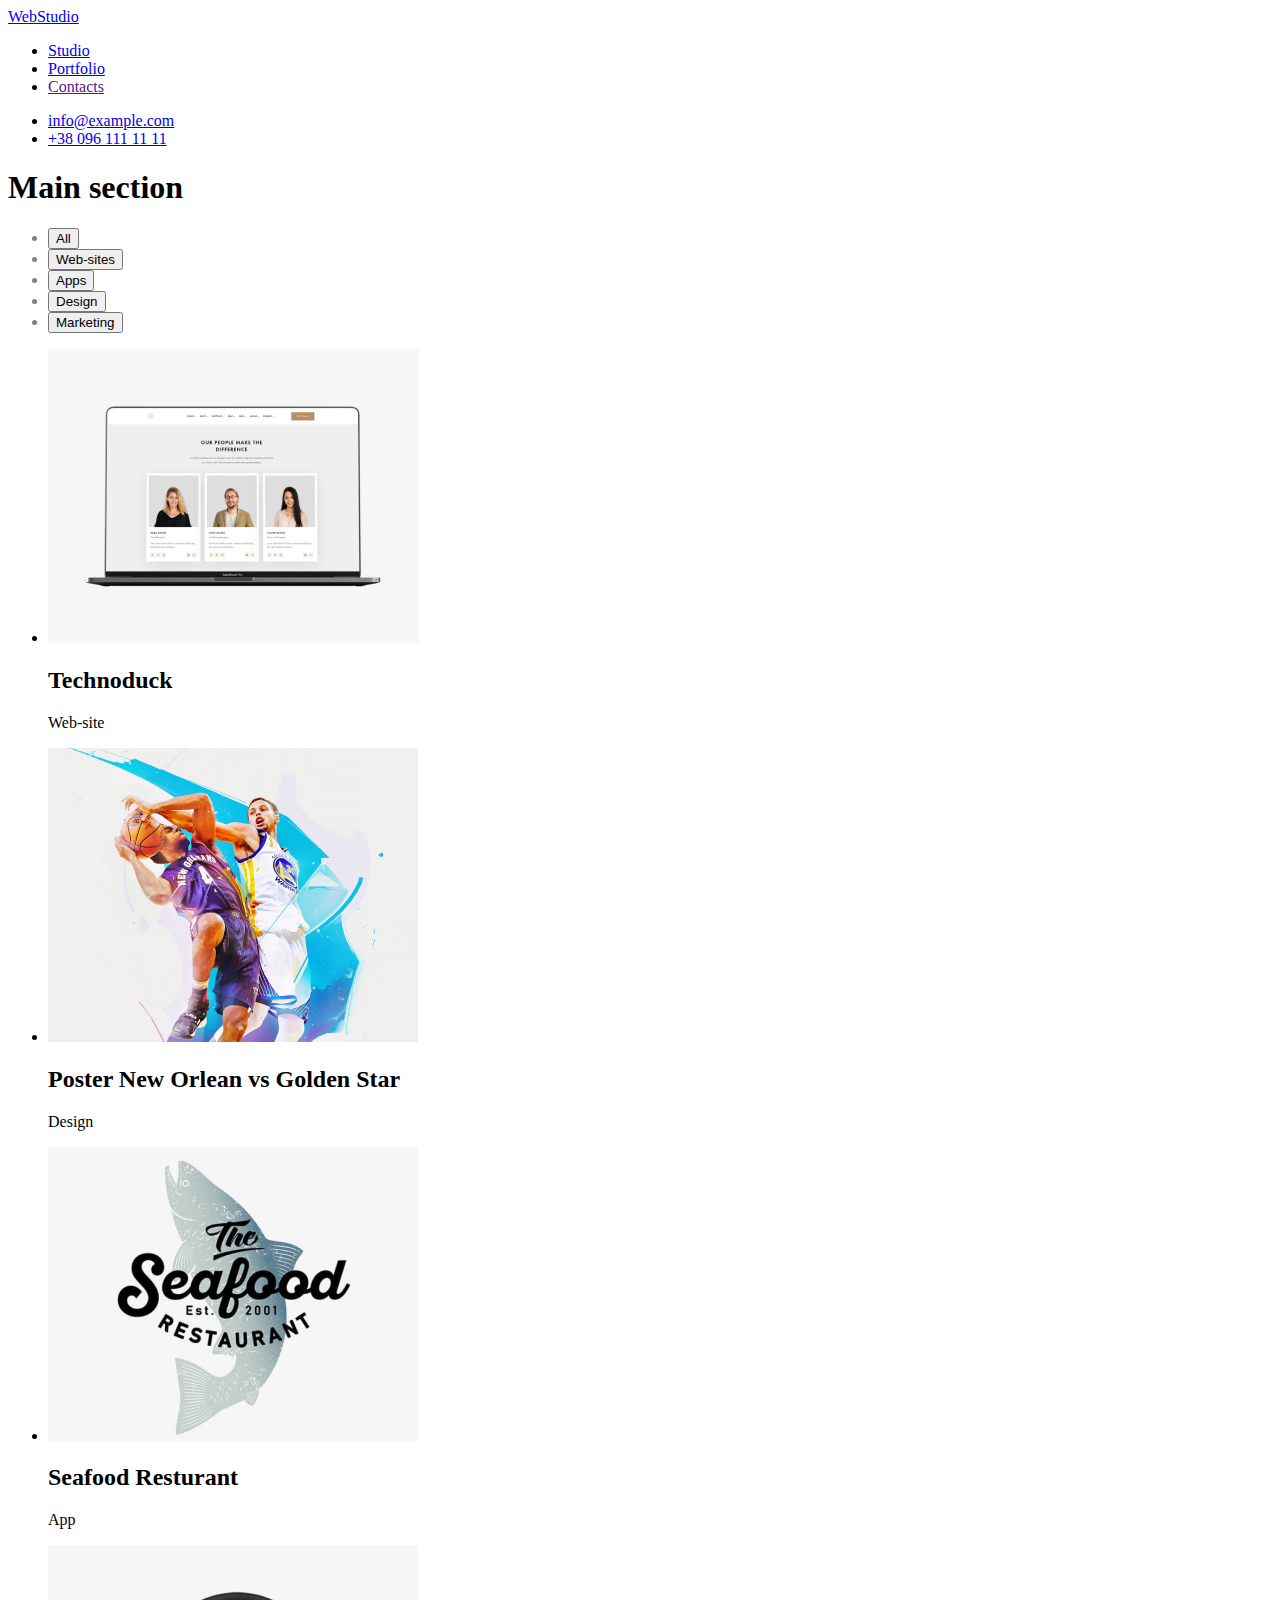
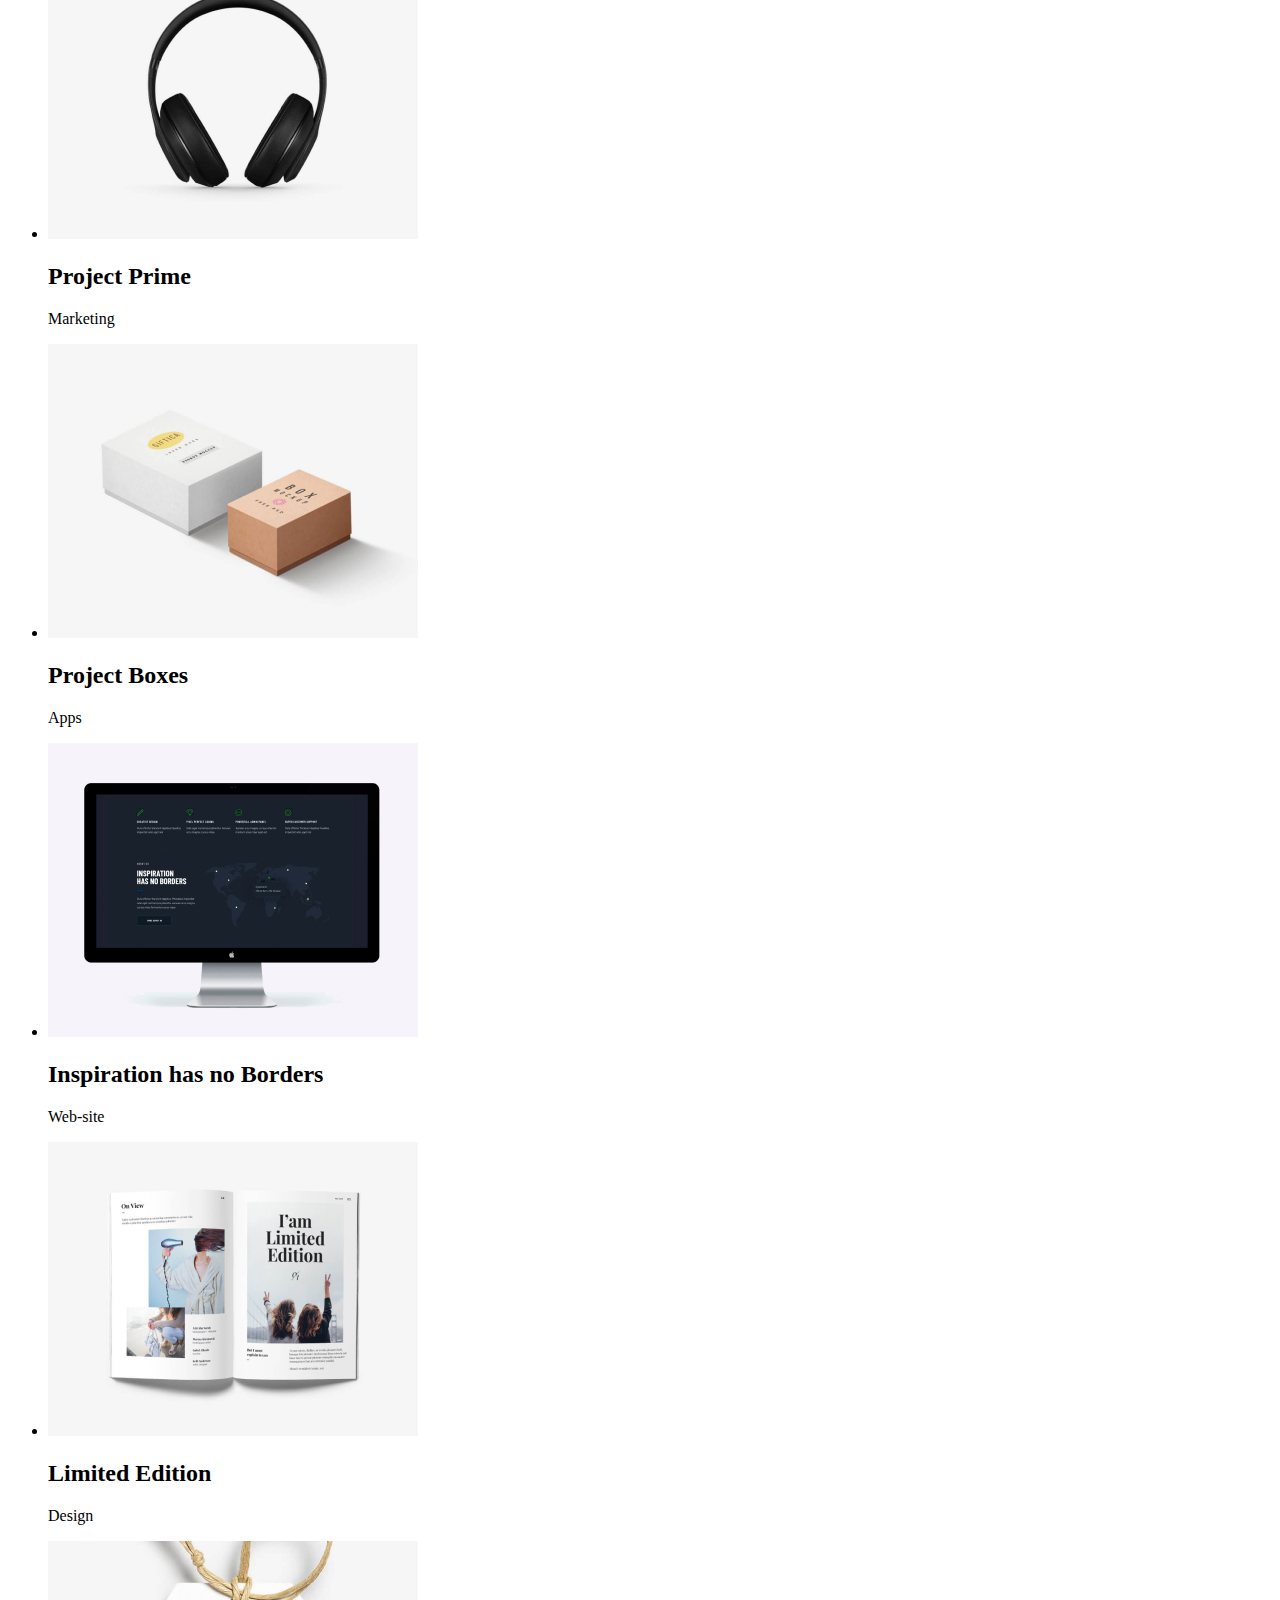
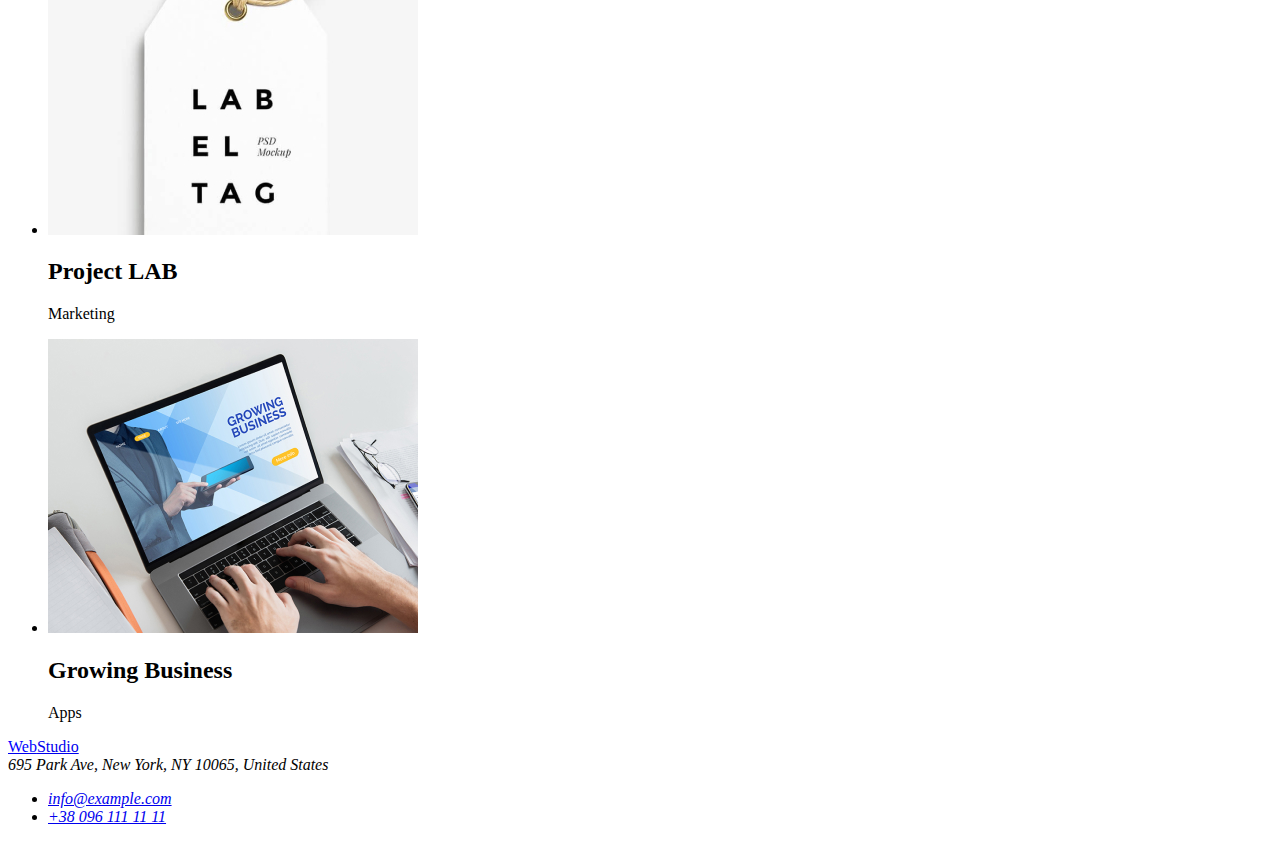
==== portfolio.html @ 0d768504 "first commit" ====
<!DOCTYPE html>
<html lang="en">
  <head>
    <meta charset="UTF-8" />
    <meta http-equiv="X-UA-Compatible" content="IE=edge" />
    <meta name="viewport" content="width=device-width, initial-scale=1.0" />
    <title>HW-02</title>
    <link rel="stylesheet" href="./css/styles.css" />
  </head>

  <body>
    <header>
      <nav class="navigation">
        <a href="./index.html"><span class="logo">Web</span>Studio</a>
        <ul>
          <li><a href="./index.html">Studio</a></li>
          <li><a href="./portfolio.html">Portfolio</a></li>
          <li><a href="">Contacts</a></li>
        </ul>
      </nav>
      <ul>
        <li><a href="mailto:info@example.com">info@example.com</a></li>
        <li><a href="tel:+380961111111">+38 096 111 11 11</a></li>
      </ul>
    </header>
    <main>
      <section>
        <h1>Main section</h1>
        <ul class="filter-button">
          <li><button type="button">All</button></li>
          <li><button type="button">Web-sites</button></li>
          <li><button type="button">Apps</button></li>
          <li><button type="button">Design</button></li>
          <li><button type="button">Marketing</button></li>
        </ul>

        <ul>
          <li>
            <img src="./images/website.jpg" alt="website" width="370" />
            <h2>Technoduck</h2>
            <p>Web-site</p>
          </li>
          <li>
            <img src="./images/design.jpg" alt="design" width="370" />
            <h2>Poster New Orlean vs Golden Star</h2>
            <p>Design</p>
          </li>
          <li>
            <img src="./images/seafood.jpg" alt="seafood resturant" width="370" />
            <h2>Seafood Resturant</h2>
            <p>App</p>
          </li>
          <li>
            <img src="./images/prime.jpg" alt="prime" width="370" />
            <h2>Project Prime</h2>
            <p>Marketing</p>
          </li>
          <li>
            <img src="./images/boxes.jpg" alt="boxes" width="370" />
            <h2>Project Boxes</h2>
            <p>Apps</p>
          </li>
          <li>
            <img src="./images/inspiration.jpg" alt="inspiration" width="370" />
            <h2>Inspiration has no Borders</h2>
            <p>Web-site</p>
          </li>
          <li>
            <img
              src="./images/limitedEddition.jpg"
              alt="lim-edition"
              width="370"
            />
            <h2>Limited Edition</h2>
            <p>Design</p>
          </li>
          <li>
            <img src="./images/lab.jpg" alt="lab" width="370" />
            <h2>Project LAB</h2>
            <p>Marketing</p>
          </li>
          <li>
            <img src="./images/business.jpg" alt="business" width="370" />
            <h2>Growing Business</h2>
            <p>Apps</p>
          </li>
        </ul>
      </section>
    </main>
    <footer>
      <a href="./index.html"><span class="logo">Web</span>Studio</a>
      <address>
        695 Park Ave, New York, NY 10065, United States
        <ul>
          <li><a href="mailto:info@example.com">info@example.com</a></li>
          <li><a href="tel:+380961111111">+38 096 111 11 11</a></li>
        </ul>
      </address>
    </footer>
  </body>
</html>
---- css/styles.css ----
body {
    font-family: Roboto;
    color:black;
}
.logo {
    color: blue;
}

.filter-button li{
    color:grey;
}

.filter-button li:hover,
.filter-button li:focus{
    color:blue;
}
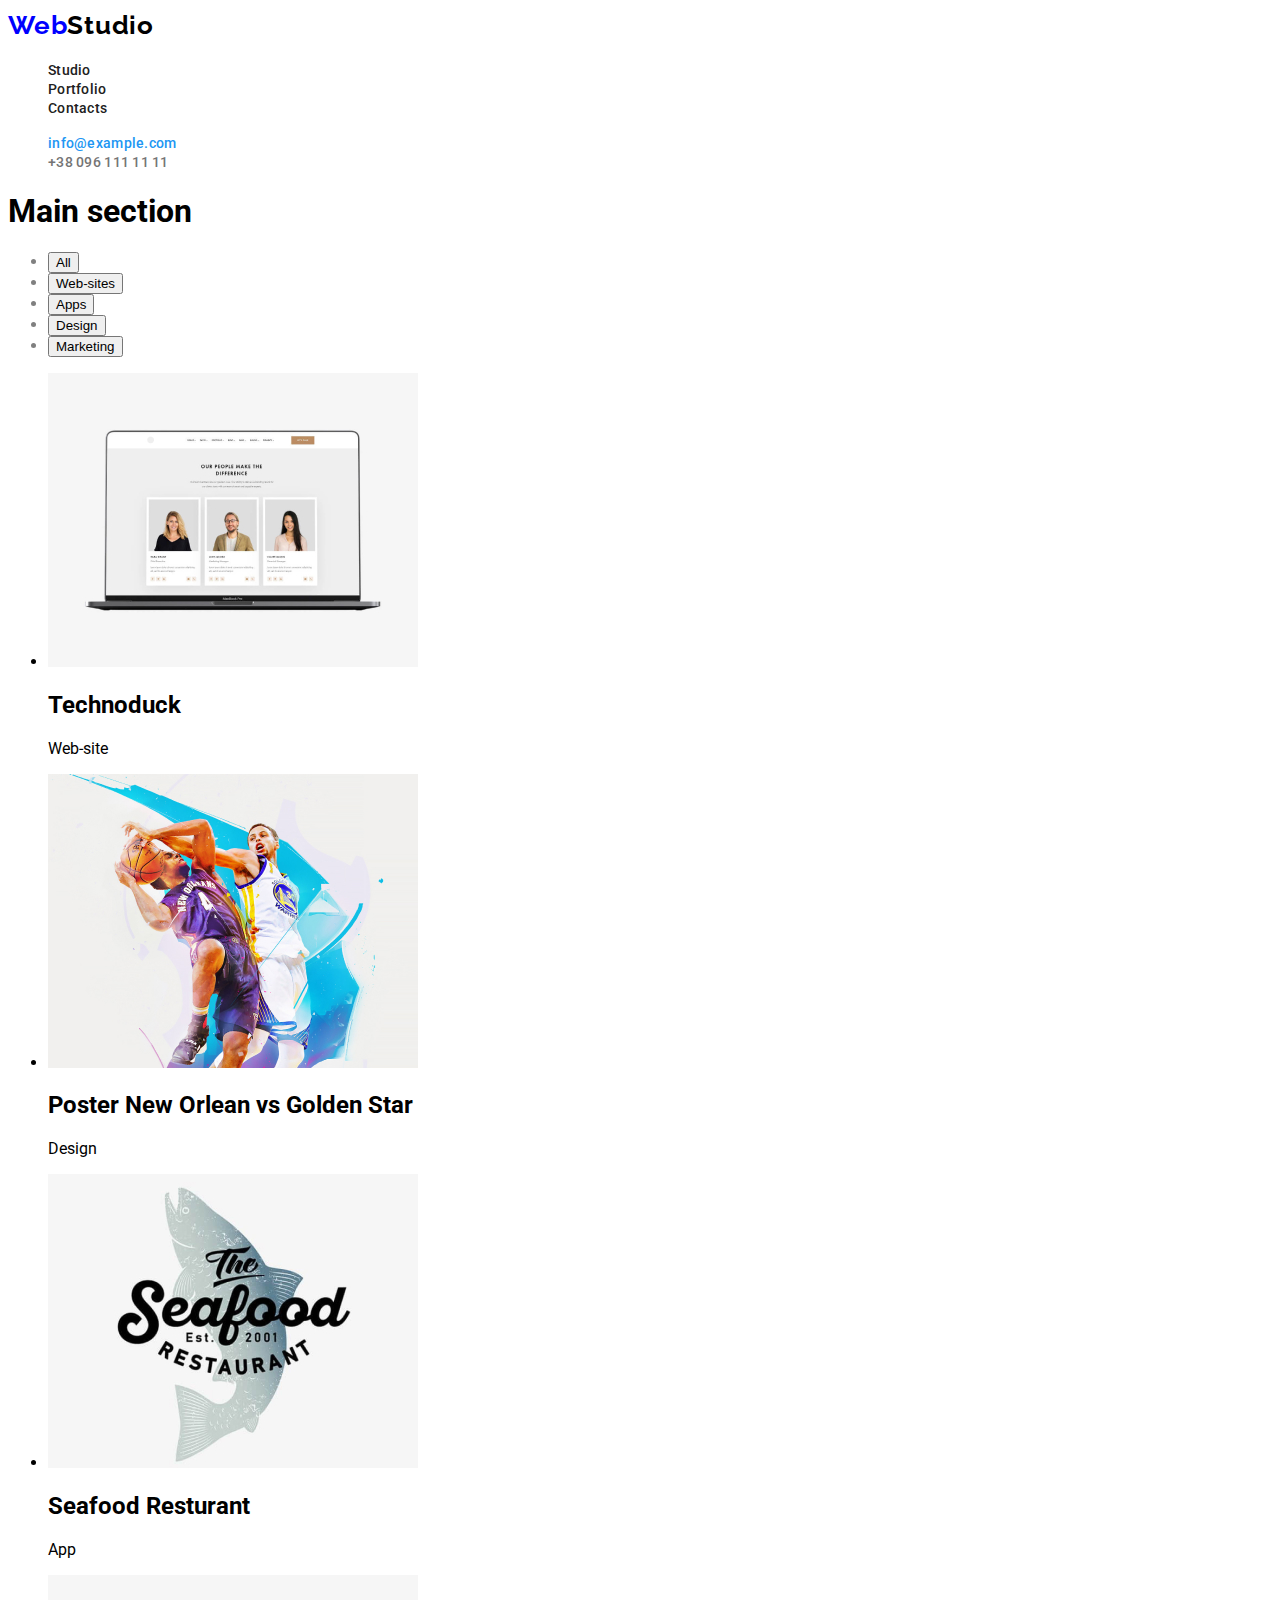
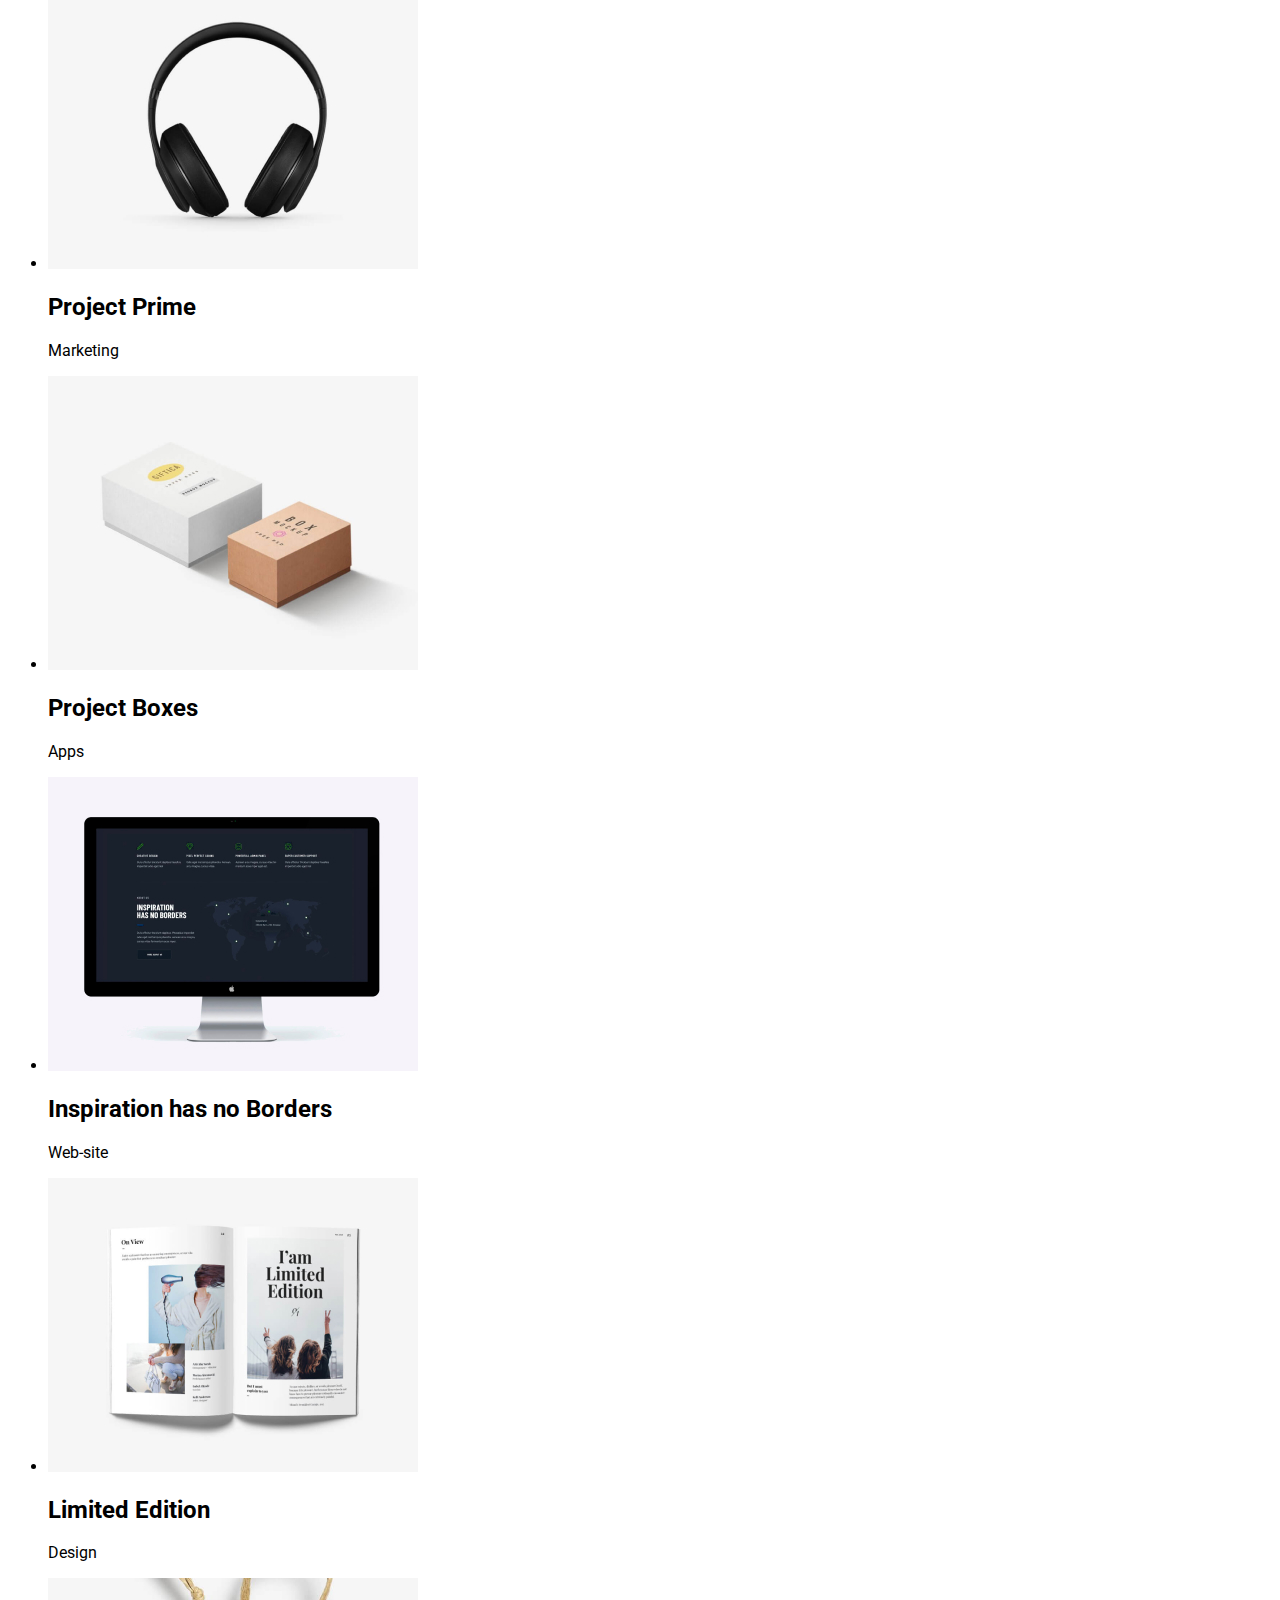
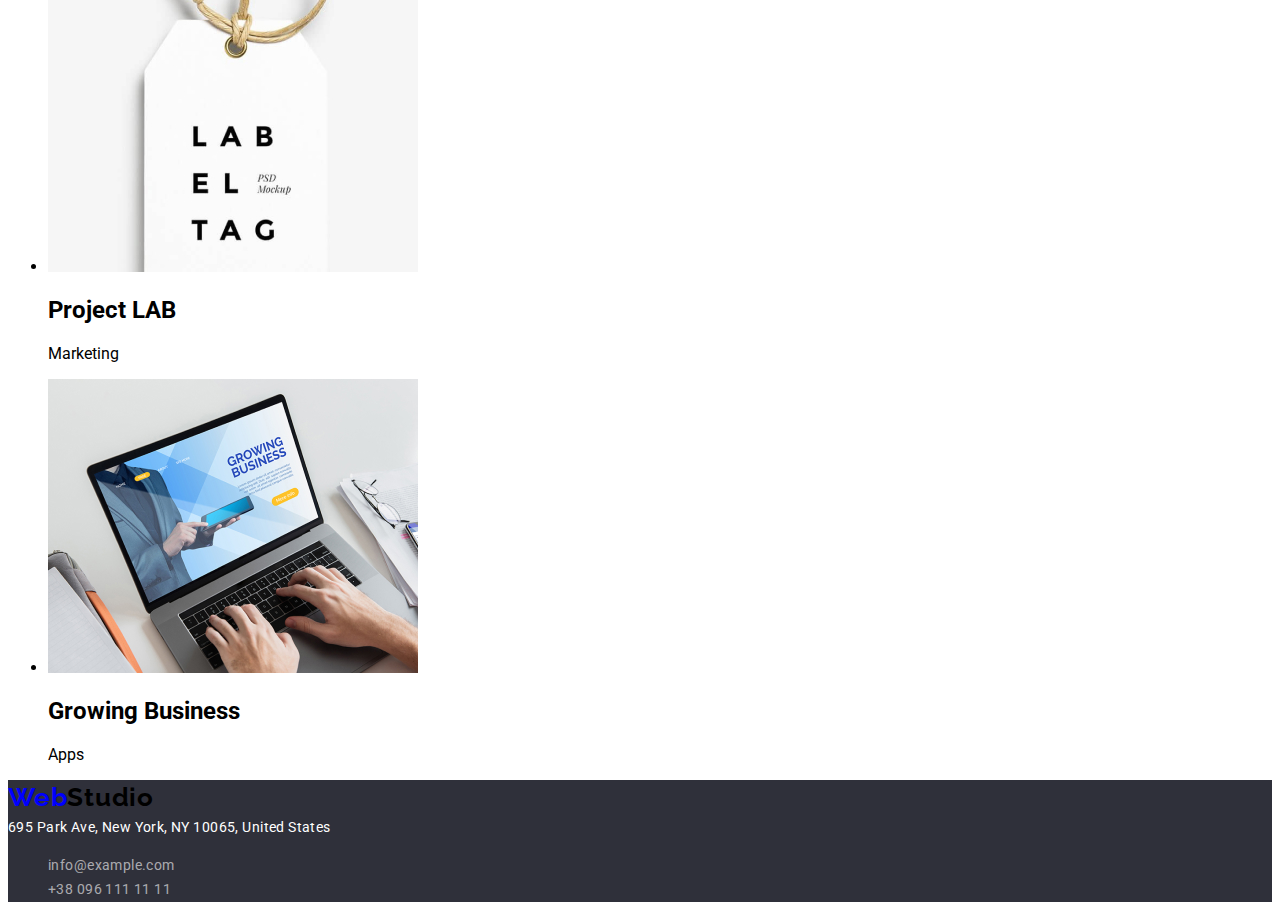
==== commit 04460047: "first commit" ====
--- a/portfolio.html
+++ b/portfolio.html
@@ -4,23 +4,27 @@
     <meta charset="UTF-8" />
     <meta http-equiv="X-UA-Compatible" content="IE=edge" />
     <meta name="viewport" content="width=device-width, initial-scale=1.0" />
-    <title>HW-02</title>
-    <link rel="stylesheet" href="./css/styles.css" />
+    <title>HW-01</title>
+    <link rel="preconnect" href="https://fonts.googleapis.com">
+    <link rel="preconnect" href="https://fonts.gstatic.com" crossorigin>
+    <link href="https://fonts.googleapis.com/css2?family=Raleway:wght@700&family=Roboto:wght@400;500;700;900&display=swap"
+      rel="stylesheet">
+    <link rel="stylesheet" href="./css/styles.css">
   </head>
 
   <body>
     <header>
-      <nav class="navigation">
-        <a href="./index.html"><span class="logo">Web</span>Studio</a>
-        <ul>
-          <li><a href="./index.html">Studio</a></li>
-          <li><a href="./portfolio.html">Portfolio</a></li>
-          <li><a href="">Contacts</a></li>
+      <nav>
+        <a href="./index.html" class="logo"><span>Web</span>Studio</a>
+        <ul class= "site-nav list">
+          <li><a href="./index.html" class="link">Studio</a></li>
+          <li><a href="./portfolio.html" class="link">Portfolio</a></li>
+          <li><a href="#" class="link">Contacts</a></li>
         </ul>
       </nav>
-      <ul>
-        <li><a href="mailto:info@example.com">info@example.com</a></li>
-        <li><a href="tel:+380961111111">+38 096 111 11 11</a></li>
+      <ul class="nav-contacts list">
+        <li><a href="mailto:info@example.com" class="mail">info@example.com</a></li>
+        <li><a href="tel:+380961111111" class="tel">+38 096 111 11 11</a></li>
       </ul>
     </header>
     <main>
@@ -88,10 +92,10 @@
       </section>
     </main>
     <footer>
-      <a href="./index.html"><span class="logo">Web</span>Studio</a>
-      <address>
+      <a href="./index.html"  class="logo"><span>Web</span>Studio</a>
+      <address class="address">
         695 Park Ave, New York, NY 10065, United States
-        <ul>
+        <ul class="contacts list">
           <li><a href="mailto:info@example.com">info@example.com</a></li>
           <li><a href="tel:+380961111111">+38 096 111 11 11</a></li>
         </ul>
--- a/css/styles.css
+++ b/css/styles.css
@@ -1,11 +1,153 @@
 body {
     font-family: Roboto;
-    color:black;
+    color: black;
+    background-color: #fff;
+}
+
+.list{
+    list-style: none; /* remove dots from list */
+}
+
+a:link{
+    text-decoration: none; /* remove underline from links */
+}
+
+/* --------------------  navigation ----------------- */
+header{
+    background-color: #fff;
+}
+.logo span{
+    font-family: Raleway;
+    font-size:26px;
+    font-weight:700;
+
+    line-height:1.19;
+    letter-spacing: 0.03em;
+    color: blue;
 }
 .logo {
-    color: blue;
+    font-family: Raleway;
+    font-size: 26px;
+    font-weight: 700;
+    color:inherit;
+    line-height: 1.38;
+    letter-spacing: 0.03em;
+}
+.site-nav .link{       
+    font-size: 14px;
+    font-weight: 500;
+    font-style: normal;
+    color: #212121;
+    
+    line-height: 1.17;
+    letter-spacing: 0.02em;
+}
+.site-nav .link:hover,
+.site-nav .link:focus{
+    color:blue;
+}
+/*  ---------------- header contact -----------------  */
+.mail{    
+    font-style: normal;
+    font-size: 14px;
+    font-weight: 500;
+    color:#2196F3;
+    line-height: 1.14;
+    letter-spacing: 0.02em;
+}
+.tel{    
+    font-size: 14px;
+    font-weight: 500;
+    color: #757575;
+    line-height: 1.14;
+    letter-spacing: 0.02em;
 }
 
+/*  -------------------- footer --------------------*/
+
+footer {
+    background-color: #2F303A;;
+}
+.address{  
+    font-style: normal;
+    font-size:14px;
+    font-weight: 400;
+    line-height: 1.71;
+    letter-spacing: 0.03em;
+    color:#FFFFFF;
+}
+.address a{     
+    font-size: 14px;
+    font-weight: 400;
+    line-height:1.71;
+    letter-spacing: 0.03em;
+    color: rgba(255, 255, 255, 0.6);
+}
+
+/* ---------------- INDEX -> main -------------*/
+.hero {
+    background-color: #2F303A;
+}
+.hero h1{   
+    font-size: 44px; 
+    font-weight: 900;
+    color: #FFFFFF;
+    line-height:1.36;
+    text-align: center;
+    letter-spacing:0.06rem;
+    text-transform:uppercase;
+}
+.btn{
+    background-color: #2196F3;
+    box-shadow: 0px 4px 4px rgba(0, 0, 0, 0.15);
+    border-radius: 4px;
+    font-style: normal;
+    font-weight:700;
+    font-size:16px;
+    line-height: 1.9;
+    display:flex;
+    align-items:center;
+    letter-spacing:0.06em;
+    color:#ffffff;
+}
+.section-title {    
+    font-size: 36px;     
+    font-weight: 700;
+    line-height: 1.16;    
+    letter-spacing: 0.03em;
+}
+.features .title{
+    font-size: 14px;
+    line-height:1.14;
+    text-transform: uppercase;
+}
+
+.features p{
+    font-size:14px;
+    font-weight:400;
+    line-height:1.71;
+    color: #757575;
+}
+
+.activity{
+ display:flex;
+}
+
+.team .title{
+    font-weight: 500;
+    font-size: 16px;
+    line-height: 1.18;
+}
+.team p{
+    font-weight: 400;
+    font-size: 16px;
+    line-height: 1.18;   
+    text-align: center;
+    letter-spacing: 0.03em;   
+    color: #757575;
+}
+
+/* PORTFOLIO -> main */
 .filter-button li{
     color:grey;
 }
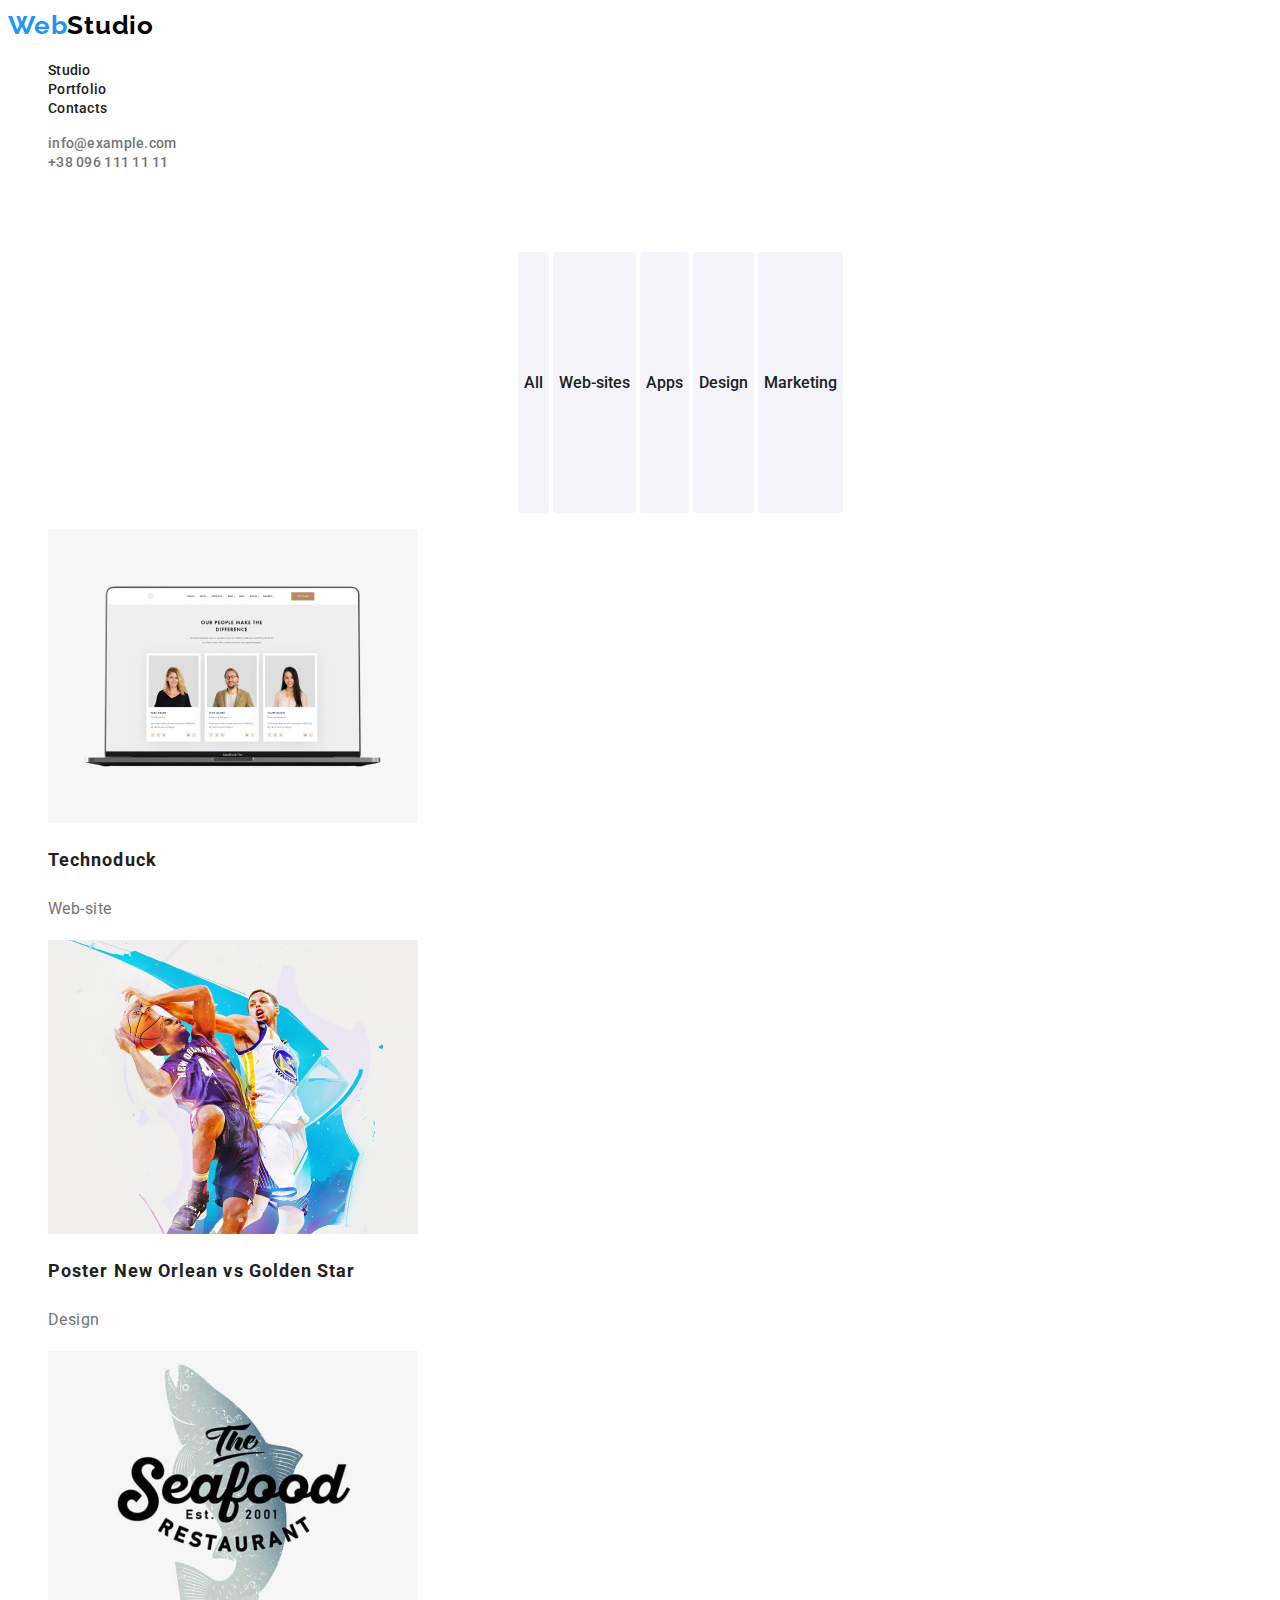
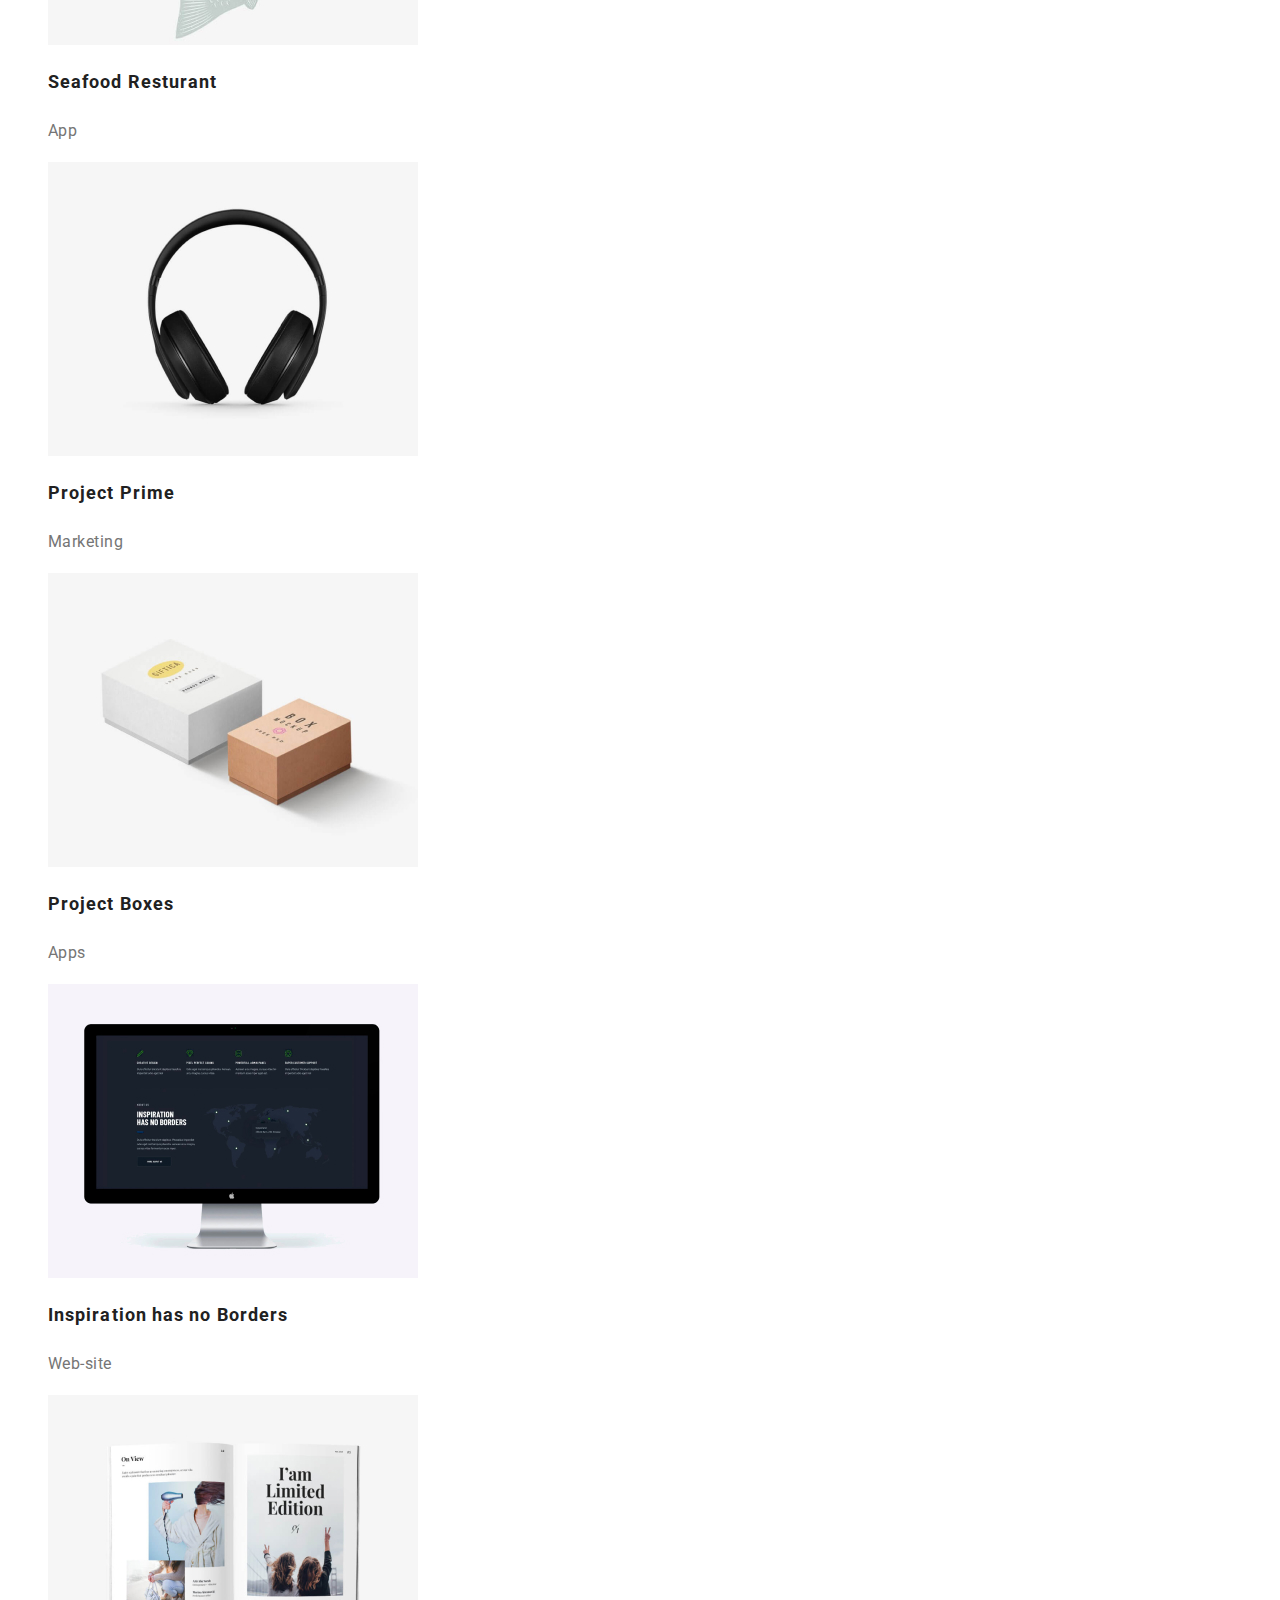
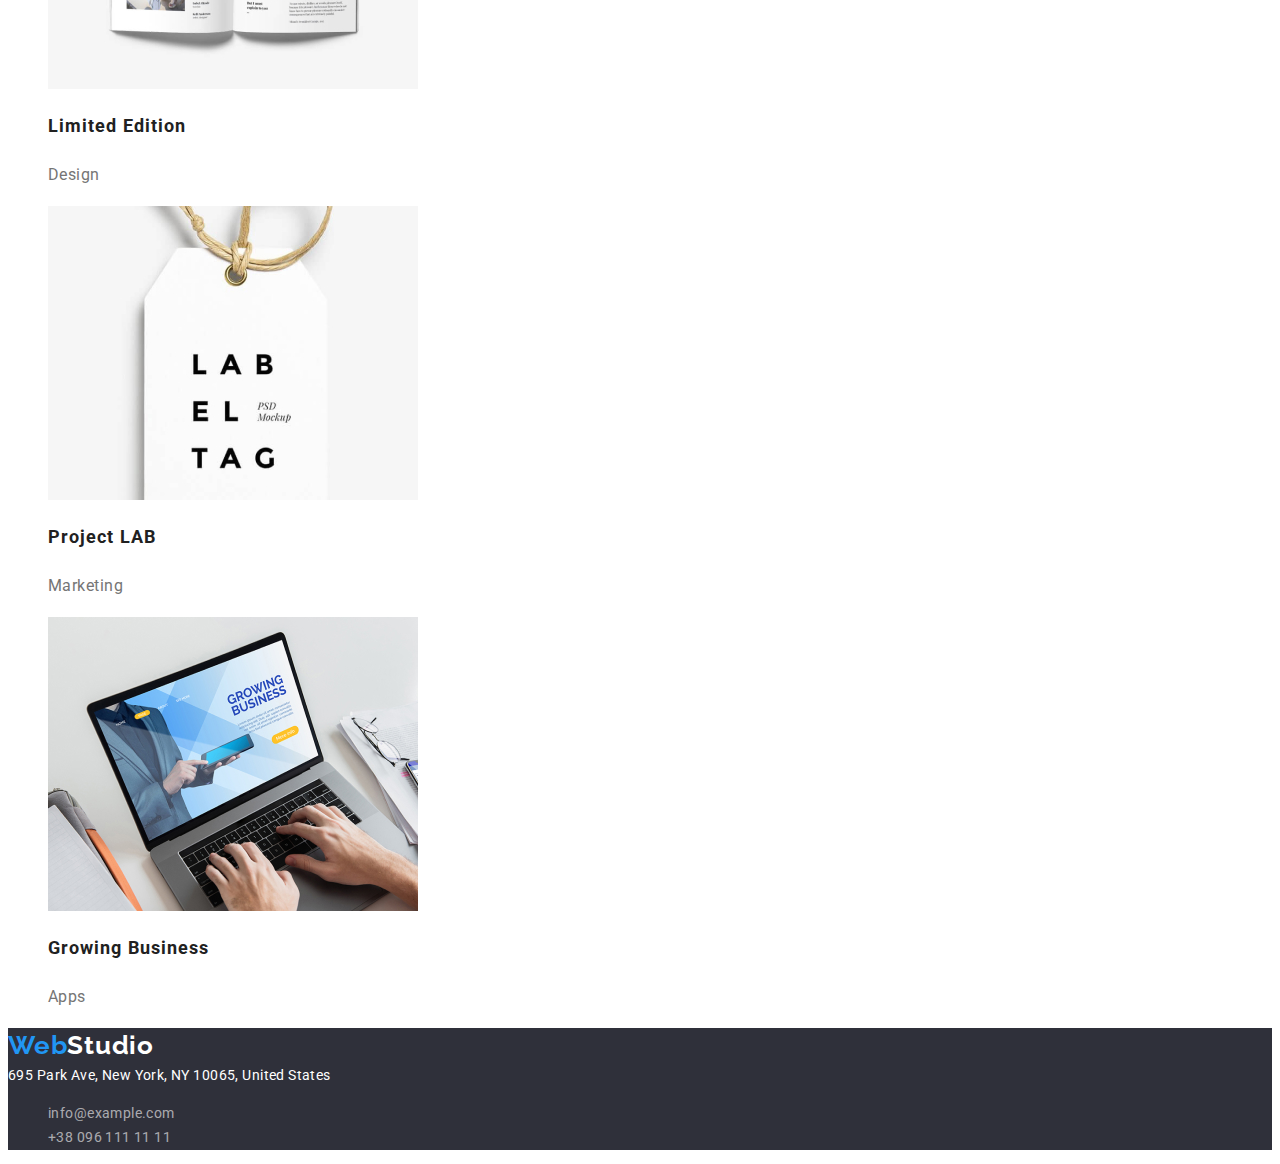
==== commit 839cdb02: "portfolio" ====
--- a/portfolio.html
+++ b/portfolio.html
@@ -5,68 +5,75 @@
     <meta http-equiv="X-UA-Compatible" content="IE=edge" />
     <meta name="viewport" content="width=device-width, initial-scale=1.0" />
     <title>HW-01</title>
-    <link rel="preconnect" href="https://fonts.googleapis.com">
-    <link rel="preconnect" href="https://fonts.gstatic.com" crossorigin>
-    <link href="https://fonts.googleapis.com/css2?family=Raleway:wght@700&family=Roboto:wght@400;500;700;900&display=swap"
-      rel="stylesheet">
-    <link rel="stylesheet" href="./css/styles.css">
+    <link rel="preconnect" href="https://fonts.googleapis.com" />
+    <link rel="preconnect" href="https://fonts.gstatic.com" crossorigin />
+    <link
+      href="https://fonts.googleapis.com/css2?family=Raleway:wght@700&family=Roboto:wght@400;500;700;900&display=swap"
+      rel="stylesheet"
+    />
+    <link rel="stylesheet" href="./css/styles.css" />
   </head>
 
   <body>
     <header>
       <nav>
         <a href="./index.html" class="logo"><span>Web</span>Studio</a>
-        <ul class= "site-nav list">
+        <ul class="site-nav list">
           <li><a href="./index.html" class="link">Studio</a></li>
           <li><a href="./portfolio.html" class="link">Portfolio</a></li>
           <li><a href="#" class="link">Contacts</a></li>
         </ul>
       </nav>
-      <ul class="nav-contacts list">
-        <li><a href="mailto:info@example.com" class="mail">info@example.com</a></li>
-        <li><a href="tel:+380961111111" class="tel">+38 096 111 11 11</a></li>
+      <ul class="contacts list">
+        <li>
+          <a href="mailto:info@example.com" class="link">info@example.com</a>
+        </li>
+        <li><a href="tel:+380961111111" class="link">+38 096 111 11 11</a></li>
       </ul>
     </header>
     <main>
       <section>
-        <h1>Main section</h1>
-        <ul class="filter-button">
-          <li><button type="button">All</button></li>
-          <li><button type="button">Web-sites</button></li>
-          <li><button type="button">Apps</button></li>
-          <li><button type="button">Design</button></li>
-          <li><button type="button">Marketing</button></li>
+        <h1 class="hidden-title" >Main section</h1>
+        <ul class="filter list">
+          <li><button class="portf-btn" type="button">All</button></li>
+          <li><button class="portf-btn" type="button">Web-sites</button></li>
+          <li><button class="portf-btn" type="button">Apps</button></li>
+          <li><button class="portf-btn" type="button">Design</button></li>
+          <li><button class="portf-btn" type="button">Marketing</button></li>
         </ul>
-
-        <ul>
+        <ul class="content list">
           <li>
             <img src="./images/website.jpg" alt="website" width="370" />
-            <h2>Technoduck</h2>
+            <h2 class="title">Technoduck</h2>
             <p>Web-site</p>
           </li>
           <li>
             <img src="./images/design.jpg" alt="design" width="370" />
-            <h2>Poster New Orlean vs Golden Star</h2>
+            <h2 class="title">Poster New Orlean vs Golden Star</h2>
             <p>Design</p>
           </li>
           <li>
-            <img src="./images/seafood.jpg" alt="seafood resturant" width="370" />
-            <h2>Seafood Resturant</h2>
+            <img
+              src="./images/seafood.jpg"
+              alt="seafood resturant"
+              width="370"
+            />
+            <h2 class="title">Seafood Resturant</h2>
             <p>App</p>
           </li>
           <li>
             <img src="./images/prime.jpg" alt="prime" width="370" />
-            <h2>Project Prime</h2>
+            <h2 class="title">Project Prime</h2>
             <p>Marketing</p>
           </li>
           <li>
             <img src="./images/boxes.jpg" alt="boxes" width="370" />
-            <h2>Project Boxes</h2>
+            <h2 class="title">Project Boxes</h2>
             <p>Apps</p>
           </li>
           <li>
             <img src="./images/inspiration.jpg" alt="inspiration" width="370" />
-            <h2>Inspiration has no Borders</h2>
+            <h2 class="title">Inspiration has no Borders</h2>
             <p>Web-site</p>
           </li>
           <li>
@@ -75,24 +82,24 @@
               alt="lim-edition"
               width="370"
             />
-            <h2>Limited Edition</h2>
+            <h2 class="title">Limited Edition</h2>
             <p>Design</p>
           </li>
           <li>
             <img src="./images/lab.jpg" alt="lab" width="370" />
-            <h2>Project LAB</h2>
+            <h2 class="title">Project LAB</h2>
             <p>Marketing</p>
           </li>
           <li>
             <img src="./images/business.jpg" alt="business" width="370" />
-            <h2>Growing Business</h2>
+            <h2 class="title">Growing Business</h2>
             <p>Apps</p>
           </li>
         </ul>
       </section>
     </main>
     <footer>
-      <a href="./index.html"  class="logo"><span>Web</span>Studio</a>
+      <a href="./index.html" class="logo-footer"><span>Web</span>Studio</a>
       <address class="address">
         695 Park Ave, New York, NY 10065, United States
         <ul class="contacts list">
--- a/css/styles.css
+++ b/css/styles.css
@@ -20,10 +20,9 @@
     font-family: Raleway;
     font-size:26px;
     font-weight:700;
-
     line-height:1.19;
     letter-spacing: 0.03em;
-    color: blue;
+    color: #2196F3;
 }
 .logo {
     font-family: Raleway;
@@ -44,29 +43,45 @@
 }
 .site-nav .link:hover,
 .site-nav .link:focus{
-    color:blue;
+    color:#2196F3;
 }
 /*  ---------------- header contact -----------------  */
-.mail{    
-    font-style: normal;
+.contacts .link{
+        
     font-size: 14px;
     font-weight: 500;
-    color:#2196F3;
+    color: #757575;
     line-height: 1.14;
     letter-spacing: 0.02em;
 }
-.tel{    
-    font-size: 14px;
-    font-weight: 500;
-    color: #757575;
-    line-height: 1.14;
-    letter-spacing: 0.02em;
-}
+.contacts .link:hover,
+.contacts .link:focus{   
+    color:#2196F3;    
+}
+
 
 /*  -------------------- footer --------------------*/
 
 footer {
     background-color: #2F303A;;
+}
+.logo-footer{       
+    font-family: Raleway;
+    font-size: 26px;
+    font-weight: 700;
+    color:inherit;
+    line-height: 1.38;
+    letter-spacing: 0.03em;
+    color:#FFFFFF;
+}
+
+.logo-footer span{
+    font-family: Raleway;
+    font-size:26px;
+    font-weight:700;
+    line-height:1.19;
+    letter-spacing: 0.03em;
+    color: #2196F3;
 }
 .address{  
     font-style: normal;
@@ -97,29 +112,46 @@
     letter-spacing:0.06rem;
     text-transform:uppercase;
 }
-.btn{
-    background-color: #2196F3;
-    box-shadow: 0px 4px 4px rgba(0, 0, 0, 0.15);
-    border-radius: 4px;
+.btn{    
+    font-family:inherit;
     font-style: normal;
     font-weight:700;
-    font-size:16px;
+    font-size:16px; 
     line-height: 1.9;
     display:flex;
-    align-items:center;
+    margin:auto;
     letter-spacing:0.06em;
     color:#ffffff;
+    background-color: #2196F3;
+    box-shadow: 0px 4px 4px rgba(0, 0, 0, 0.15);  
+    border:none;  
+    border-radius: 4px;
+    transition-duration: 0.4s;
+    cursor: pointer;
+}
+.btn:hover,
+.btn:focus{
+    background-color: #117fd8;
+}
+
+.team-section{
+    background-color: #F5F4FA;
+}
+.hidden-title{
+    visibility:hidden;
 }
 .section-title {    
     font-size: 36px;     
     font-weight: 700;
     line-height: 1.16;    
     letter-spacing: 0.03em;
+    text-align: center;
 }
 .features .title{
     font-size: 14px;
     line-height:1.14;
     text-transform: uppercase;
+    text-align:left;
 }
 
 .features p{
@@ -127,33 +159,69 @@
     font-weight:400;
     line-height:1.71;
     color: #757575;
+    text-align: left;
 }
 
 .activity{
  display:flex;
+ margin:
 }
 
 .team .title{
     font-weight: 500;
     font-size: 16px;
     line-height: 1.18;
+    
 }
 .team p{
     font-weight: 400;
     font-size: 16px;
     line-height: 1.18;   
-    text-align: center;
     letter-spacing: 0.03em;   
     color: #757575;
 }
 
-/* PORTFOLIO -> main */
-.filter-button li{
-    color:grey;
-}
-
-.filter-button li:hover,
-.filter-button li:focus{
-    color:blue;
-}
-
+/* ----------------------PORTFOLIO -> main-------------------- */
+.filter{
+  width:100%;
+  text-align: center;  
+} 
+.filter li{
+    display:inline-block;
+}
+.filter .portf-btn {
+    font-family:inherit;
+    font-style:normal;
+    font-weight:500;
+    font-size:16px;    
+    line-height:16.2;
+    text-align: center;    
+    background-color: #F5F4FA;
+    box-shadow: none;
+    color:#212121;
+    border-radius: 4px;
+    border:none;
+    cursor: pointer;    
+}
+
+.filter .portf-btn:hover,
+.filter .portf-btn:focus{
+    background-color:#2196F3;
+    color:#ffffff;
+    box-shadow: 0px 3px 1px rgba(0, 0, 0, 0.1), 0px 1px 2px rgba(0, 0, 0, 0.08), 0px 2px 2px rgba(0, 0, 0, 0.12);
+    border-radius: 4px;
+}
+.content .title{
+    font-weight: 700;
+    font-size: 18px;
+    line-height: 2;
+    letter-spacing: 0.06em;
+    color:#212121;
+}
+.content p{
+    font-weight: 400;
+    font-size: 16px;
+    line-height: 1.88;
+    letter-spacing: 0.03em;
+    color: #757575;
+}
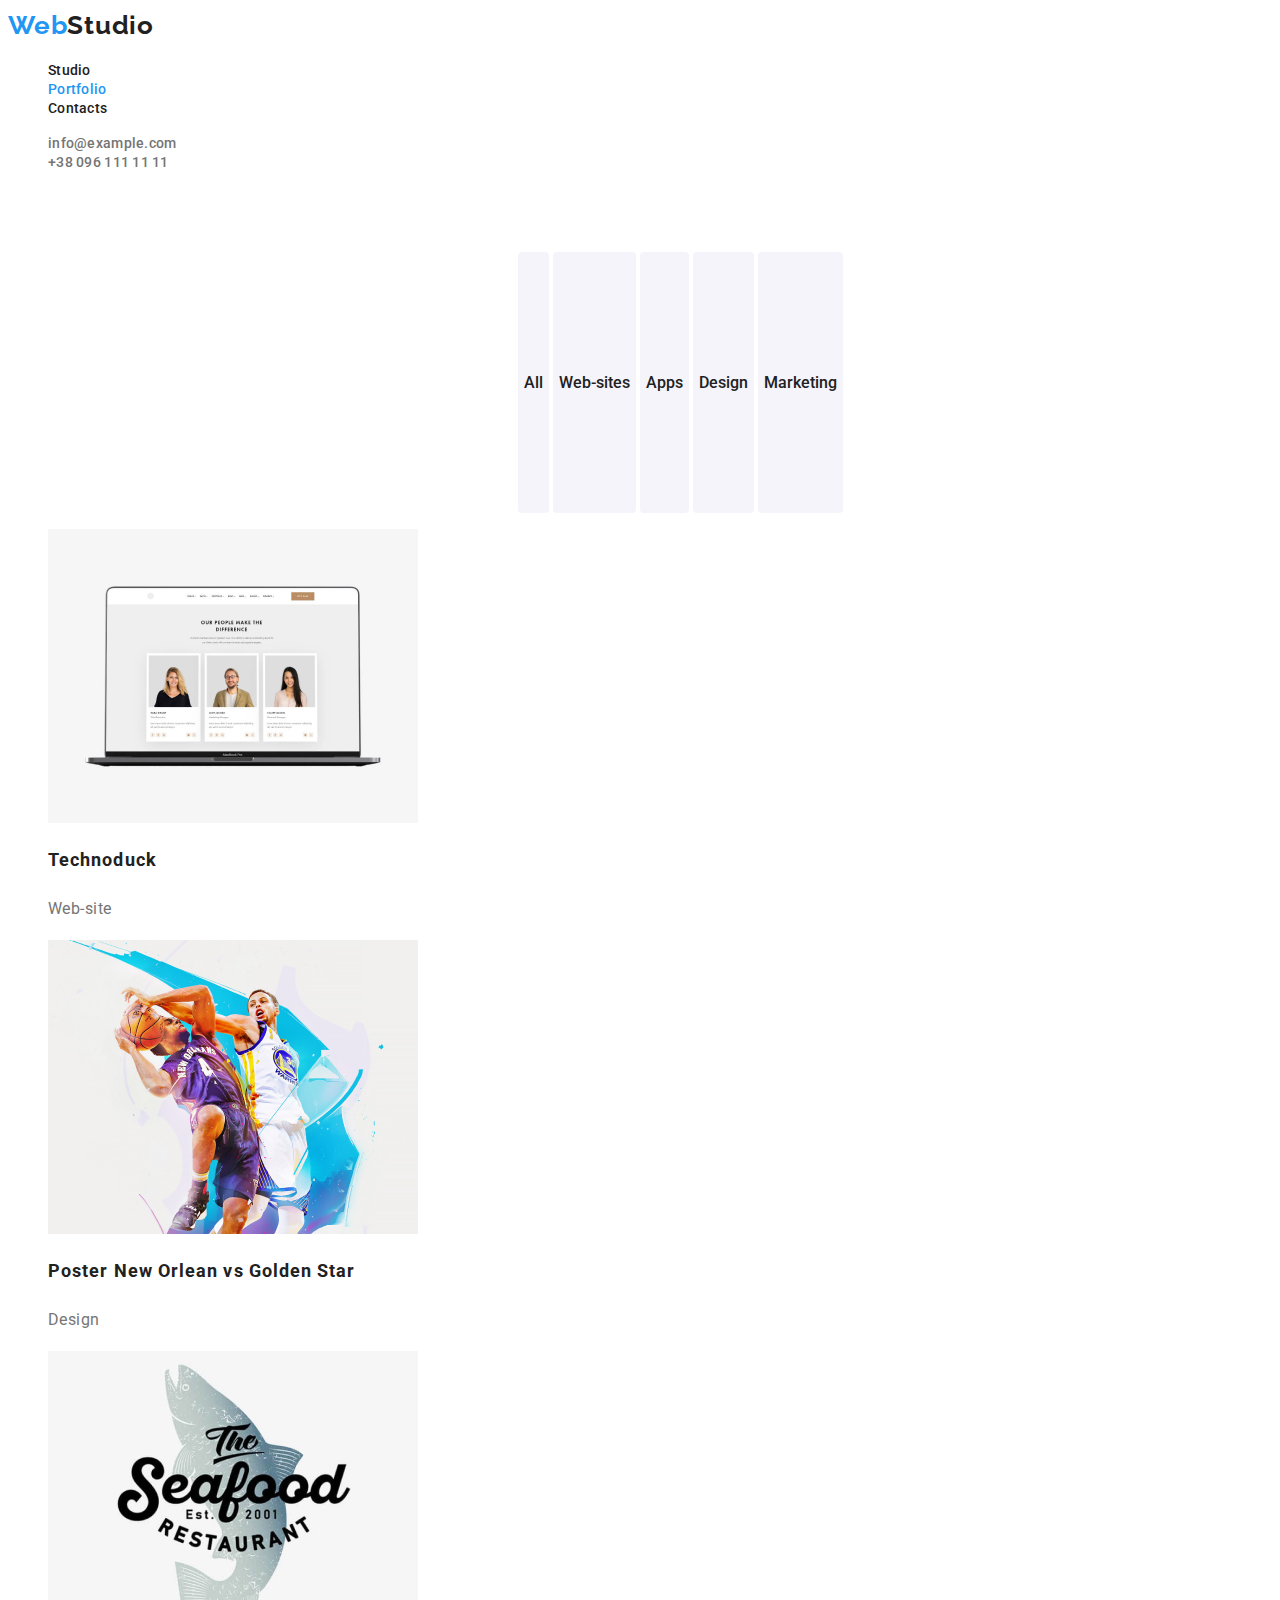
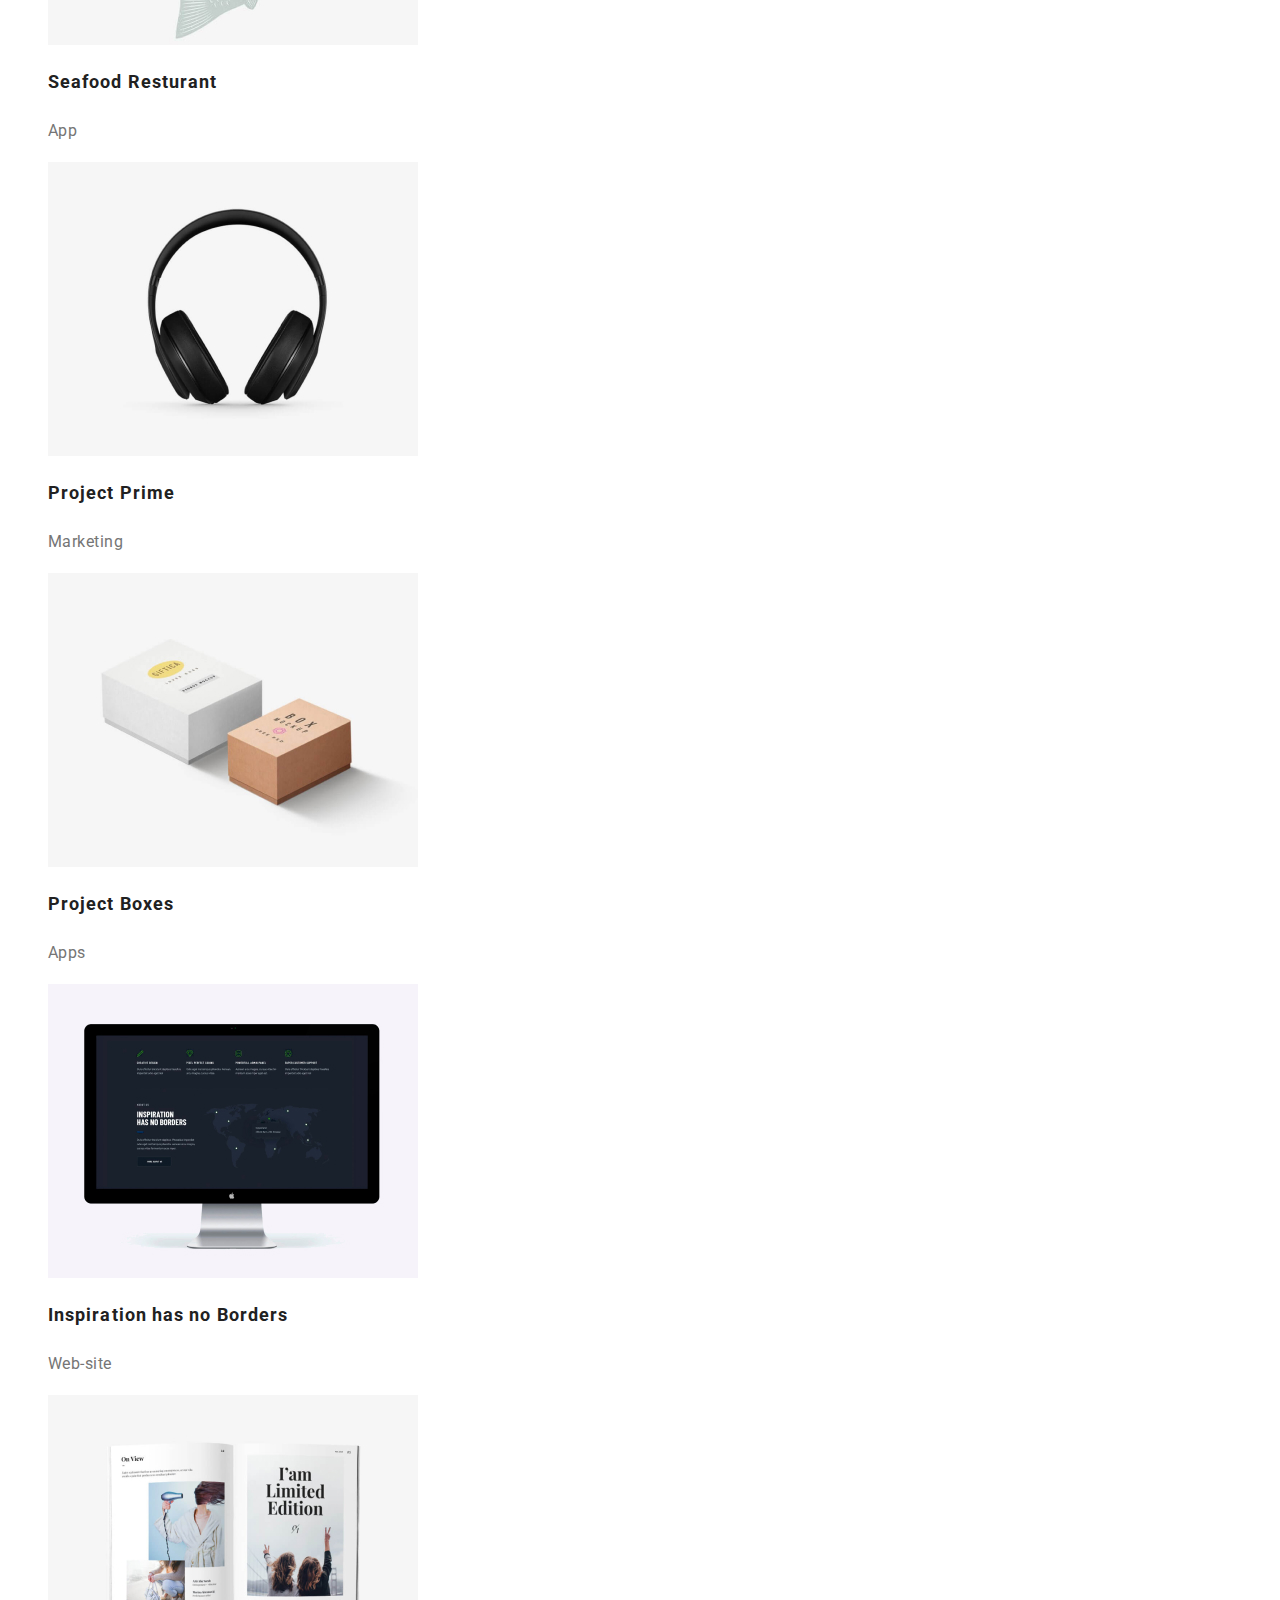
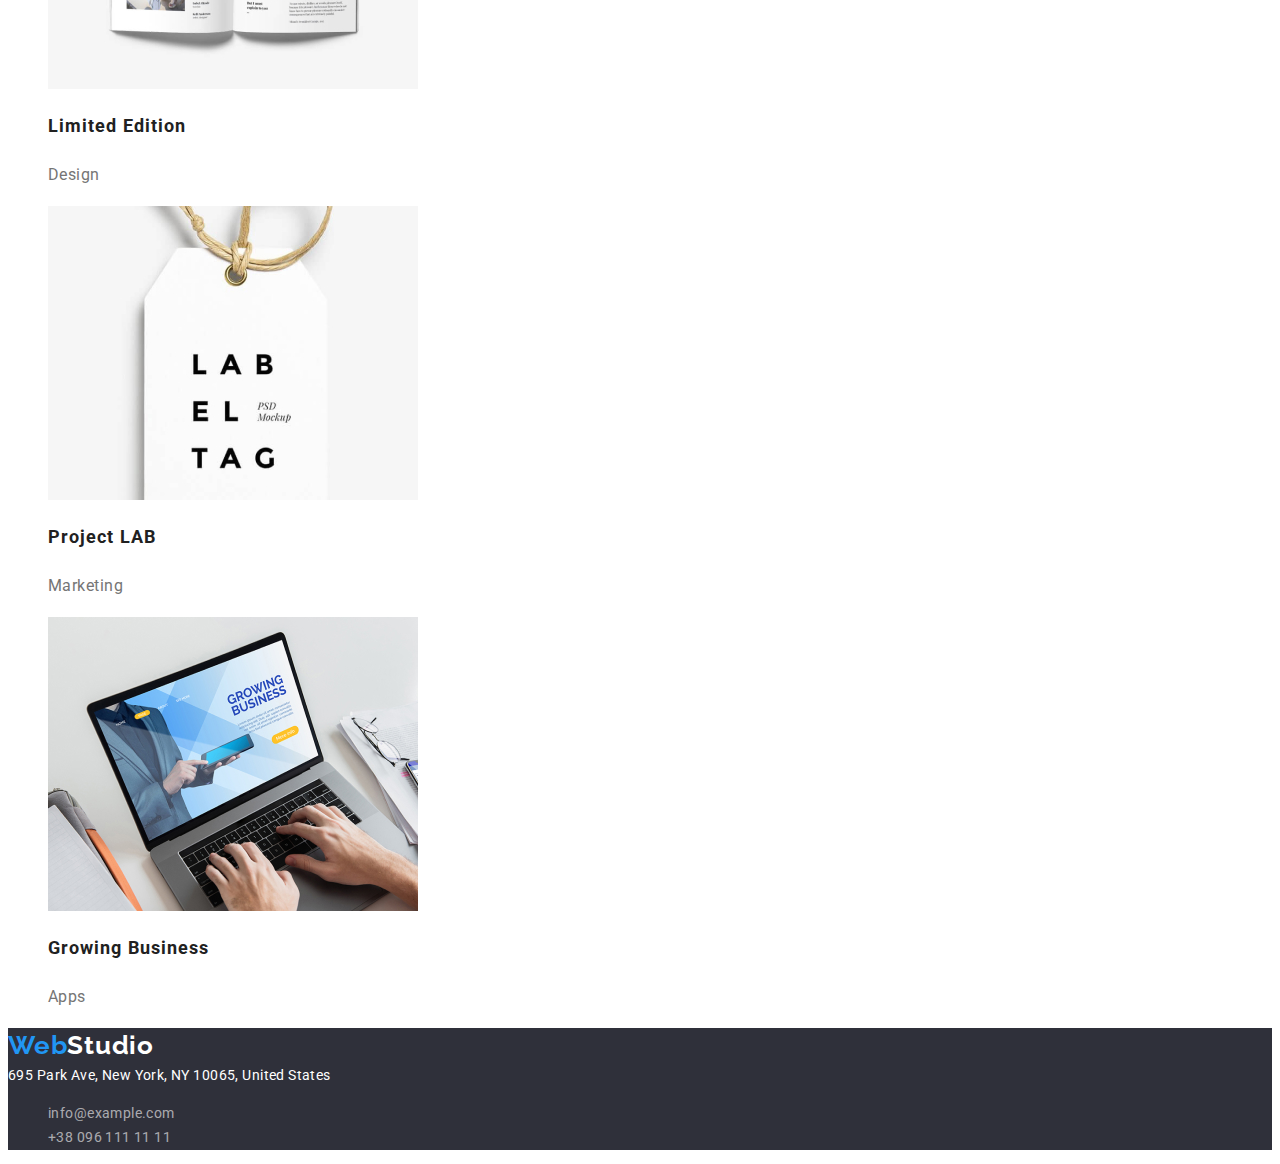
==== commit cf59af8e: "portfolio" ====
--- a/portfolio.html
+++ b/portfolio.html
@@ -20,7 +20,7 @@
         <a href="./index.html" class="logo"><span>Web</span>Studio</a>
         <ul class="site-nav list">
           <li><a href="./index.html" class="link">Studio</a></li>
-          <li><a href="./portfolio.html" class="link">Portfolio</a></li>
+          <li><a href="./portfolio.html" class="link current">Portfolio</a></li>
           <li><a href="#" class="link">Contacts</a></li>
         </ul>
       </nav>
@@ -33,13 +33,13 @@
     </header>
     <main>
       <section>
-        <h1 class="hidden-title" >Main section</h1>
+        <h1 class="hidden-title">Main section</h1>
         <ul class="filter list">
-          <li><button class="portf-btn" type="button">All</button></li>
-          <li><button class="portf-btn" type="button">Web-sites</button></li>
-          <li><button class="portf-btn" type="button">Apps</button></li>
-          <li><button class="portf-btn" type="button">Design</button></li>
-          <li><button class="portf-btn" type="button">Marketing</button></li>
+          <li><button class="btn secondary" type="button">All</button></li>
+          <li><button class="btn secondary" type="button">Web-sites</button></li>
+          <li><button class="btn secondary" type="button">Apps</button></li>
+          <li><button class="btn secondary" type="button">Design</button></li>
+          <li><button class="btn secondary" type="button">Marketing</button></li>
         </ul>
         <ul class="content list">
           <li>
--- a/css/styles.css
+++ b/css/styles.css
@@ -1,227 +1,243 @@
+/* all vars in root is available within this doc */
+/* could be set localy inside each class */
+:root {
+  --primary-text-color: #212121;
+  --accent-color: #2196f3;
+  --sec-text-color: #757575;
+  --bcg-white-color: #fff;
+}
+
 body {
-    font-family: Roboto;
-    color: black;
-    background-color: #fff;
-}
-
-.list{
-    list-style: none; /* remove dots from list */
-}
-
-a:link{
-    text-decoration: none; /* remove underline from links */
-}
-
+  font-family: Roboto;
+  color: var(--primary-text-color);
+  background-color: var(--bcg-white-color);
+}
+
+.list {
+  list-style: none; /* remove dots from list */
+}
+
+a:link {
+  text-decoration: none; /* remove underline from links */
+}
+.hidden-title {
+  visibility: hidden;
+}
+/* BUTTONS */
+.btn {
+  background-color: var(--bcg-white-color);
+  color: var(--primary-text-color);
+  border: none;
+  cursor: pointer;
+  text-align: center;
+  box-shadow: none;
+}
+.primary {
+  background-color: var(--accent-color);
+  color: #ffffff;
+}
+.secondary {
+  background-color: #f5f4fa;
+  color: var(--primary-text-color);
+}
 /* --------------------  navigation ----------------- */
-header{
-    background-color: #fff;
-}
-.logo span{
-    font-family: Raleway;
-    font-size:26px;
-    font-weight:700;
-    line-height:1.19;
-    letter-spacing: 0.03em;
-    color: #2196F3;
+header {
+  background-color: var(--bcg-white-color);
+}
+.logo span {
+  font-family: Raleway;
+  font-size: 26px;
+  font-weight: 700;
+  line-height: 1.19;
+  letter-spacing: 0.03em;
+  color: var(--accent-color);
 }
 .logo {
-    font-family: Raleway;
-    font-size: 26px;
-    font-weight: 700;
-    color:inherit;
-    line-height: 1.38;
-    letter-spacing: 0.03em;
-}
-.site-nav .link{       
-    font-size: 14px;
-    font-weight: 500;
-    font-style: normal;
-    color: #212121;
-    
-    line-height: 1.17;
-    letter-spacing: 0.02em;
+  font-family: Raleway;
+  font-size: 26px;
+  font-weight: 700;
+  color: inherit;
+  line-height: 1.38;
+  letter-spacing: 0.03em;
+}
+.site-nav .link {
+  font-size: 14px;
+  font-weight: 500;
+  font-style: normal;
+  color: var(--primary-text-color);
+  line-height: 1.17;
+  letter-spacing: 0.02em;
+}
+.site-nav .link.current{
+    color:var(--accent-color);
 }
 .site-nav .link:hover,
-.site-nav .link:focus{
-    color:#2196F3;
+.site-nav .link:focus {
+  color: var(--accent-color);
 }
 /*  ---------------- header contact -----------------  */
-.contacts .link{
-        
-    font-size: 14px;
-    font-weight: 500;
-    color: #757575;
-    line-height: 1.14;
-    letter-spacing: 0.02em;
+.contacts .link {
+  font-size: 14px;
+  font-weight: 500;
+  color: var(--sec-text-color);
+  line-height: 1.14;
+  letter-spacing: 0.02em;
 }
 .contacts .link:hover,
-.contacts .link:focus{   
-    color:#2196F3;    
-}
-
+.contacts .link:focus {
+  color: var(--accent-color);
+}
 
 /*  -------------------- footer --------------------*/
 
 footer {
-    background-color: #2F303A;;
-}
-.logo-footer{       
-    font-family: Raleway;
-    font-size: 26px;
-    font-weight: 700;
-    color:inherit;
-    line-height: 1.38;
-    letter-spacing: 0.03em;
-    color:#FFFFFF;
-}
-
-.logo-footer span{
-    font-family: Raleway;
-    font-size:26px;
-    font-weight:700;
-    line-height:1.19;
-    letter-spacing: 0.03em;
-    color: #2196F3;
-}
-.address{  
-    font-style: normal;
-    font-size:14px;
-    font-weight: 400;
-    line-height: 1.71;
-    letter-spacing: 0.03em;
-    color:#FFFFFF;
-}
-.address a{     
-    font-size: 14px;
-    font-weight: 400;
-    line-height:1.71;
-    letter-spacing: 0.03em;
-    color: rgba(255, 255, 255, 0.6);
+  background-color: #2f303a;
+}
+.logo-footer {
+  font-family: Raleway;
+  font-size: 26px;
+  font-weight: 700;
+  color: inherit;
+  line-height: 1.38;
+  letter-spacing: 0.03em;
+  color: var(--bcg-white-color);
+}
+
+.logo-footer span {
+  font-family: Raleway;
+  font-size: 26px;
+  font-weight: 700;
+  line-height: 1.19;
+  letter-spacing: 0.03em;
+  color: var(--accent-color);
+}
+.address {
+  font-style: normal;
+  font-size: 14px;
+  font-weight: 400;
+  line-height: 1.71;
+  letter-spacing: 0.03em;
+  color: #ffffff;
+}
+.address a {
+  font-size: 14px;
+  font-weight: 400;
+  line-height: 1.71;
+  letter-spacing: 0.03em;
+  color: rgba(255, 255, 255, 0.6);
 }
 
 /* ---------------- INDEX -> main -------------*/
 .hero {
-    background-color: #2F303A;
-}
-.hero h1{   
-    font-size: 44px; 
-    font-weight: 900;
-    color: #FFFFFF;
-    line-height:1.36;
-    text-align: center;
-    letter-spacing:0.06rem;
-    text-transform:uppercase;
-}
-.btn{    
-    font-family:inherit;
-    font-style: normal;
-    font-weight:700;
-    font-size:16px; 
-    line-height: 1.9;
-    display:flex;
-    margin:auto;
-    letter-spacing:0.06em;
-    color:#ffffff;
-    background-color: #2196F3;
-    box-shadow: 0px 4px 4px rgba(0, 0, 0, 0.15);  
-    border:none;  
-    border-radius: 4px;
-    transition-duration: 0.4s;
-    cursor: pointer;
-}
-.btn:hover,
-.btn:focus{
-    background-color: #117fd8;
-}
-
-.team-section{
-    background-color: #F5F4FA;
-}
-.hidden-title{
-    visibility:hidden;
-}
-.section-title {    
-    font-size: 36px;     
-    font-weight: 700;
-    line-height: 1.16;    
-    letter-spacing: 0.03em;
-    text-align: center;
-}
-.features .title{
-    font-size: 14px;
-    line-height:1.14;
-    text-transform: uppercase;
-    text-align:left;
-}
-
-.features p{
-    font-size:14px;
-    font-weight:400;
-    line-height:1.71;
-    color: #757575;
-    text-align: left;
-}
-
-.activity{
- display:flex;
- margin:
-}
-
-.team .title{
-    font-weight: 500;
-    font-size: 16px;
-    line-height: 1.18;
-    
-}
-.team p{
-    font-weight: 400;
-    font-size: 16px;
-    line-height: 1.18;   
-    letter-spacing: 0.03em;   
-    color: #757575;
+  background-color: #2f303a;
+}
+.hero h1 {
+  font-size: 44px;
+  font-weight: 900;
+  color: #ffffff;
+  line-height: 1.36;
+  text-align: center;
+  letter-spacing: 0.06rem;
+  text-transform: uppercase;
+}
+.btn.primary {
+  font-family: inherit;
+  font-style: normal;
+  font-weight: 700;
+  font-size: 16px;
+  line-height: 1.9;
+  display: flex;
+  margin: auto;
+  letter-spacing: 0.06em;
+  background-color: var(--accent-color);
+  box-shadow: 0px 4px 4px rgba(0, 0, 0, 0.15);
+  border-radius: 4px;
+  transition-duration: 0.4s;
+}
+.btn.primary:hover,
+.btn.primary:focus {
+  background-color: #117fd8;
+}
+
+.team-section {
+  background-color: #f5f4fa;
+}
+
+.section-title {
+  font-size: 36px;
+  font-weight: 700;
+  line-height: 1.16;
+  letter-spacing: 0.03em;
+  text-align: center;
+}
+.features-title {
+  font-size: 14px;
+  line-height: 1.14;
+  text-transform: uppercase;
+  text-align: left;
+}
+
+.features-text {
+  font-size: 14px;
+  font-weight: 400;
+  line-height: 1.71;
+  color: var(--sec-text-color);
+  text-align: left;
+}
+
+.activity {
+  display: flex;
+}
+
+.team-title {
+  font-weight: 500;
+  font-size: 16px;
+  line-height: 1.18;
+}
+.team-text {
+  font-weight: 400;
+  font-size: 16px;
+  line-height: 1.18;
+  letter-spacing: 0.03em;
+  color: var(--sec-text-color);
 }
 
 /* ----------------------PORTFOLIO -> main-------------------- */
-.filter{
-  width:100%;
-  text-align: center;  
-} 
-.filter li{
-    display:inline-block;
-}
-.filter .portf-btn {
-    font-family:inherit;
-    font-style:normal;
-    font-weight:500;
-    font-size:16px;    
-    line-height:16.2;
-    text-align: center;    
-    background-color: #F5F4FA;
-    box-shadow: none;
-    color:#212121;
-    border-radius: 4px;
-    border:none;
-    cursor: pointer;    
-}
-
-.filter .portf-btn:hover,
-.filter .portf-btn:focus{
-    background-color:#2196F3;
-    color:#ffffff;
-    box-shadow: 0px 3px 1px rgba(0, 0, 0, 0.1), 0px 1px 2px rgba(0, 0, 0, 0.08), 0px 2px 2px rgba(0, 0, 0, 0.12);
-    border-radius: 4px;
-}
-.content .title{
-    font-weight: 700;
-    font-size: 18px;
-    line-height: 2;
-    letter-spacing: 0.06em;
-    color:#212121;
-}
-.content p{
-    font-weight: 400;
-    font-size: 16px;
-    line-height: 1.88;
-    letter-spacing: 0.03em;
-    color: #757575;
-}
+.filter {
+  width: 100%;
+  text-align: center;
+}
+.filter li {
+  display: inline-block;
+}
+.btn.secondary {
+  font-family: inherit;
+  font-style: normal;
+  font-weight: 500;
+  font-size: 16px;
+  line-height: 16.2;
+  border-radius: 4px;
+}
+
+.btn.secondary:hover,
+.btn.secondary:focus {
+  background-color: var(--accent-color);
+  color: #ffffff;
+  box-shadow: 0px 3px 1px rgba(0, 0, 0, 0.1), 0px 1px 2px rgba(0, 0, 0, 0.08),
+    0px 2px 2px rgba(0, 0, 0, 0.12);
+  border-radius: 4px;
+}
+.content .title {
+  font-weight: 700;
+  font-size: 18px;
+  line-height: 2;
+  letter-spacing: 0.06em;
+  color: var(--primary-text-color);
+}
+.content p {
+  font-weight: 400;
+  font-size: 16px;
+  line-height: 1.88;
+  letter-spacing: 0.03em;
+  color: var(--sec-text-color);
+}
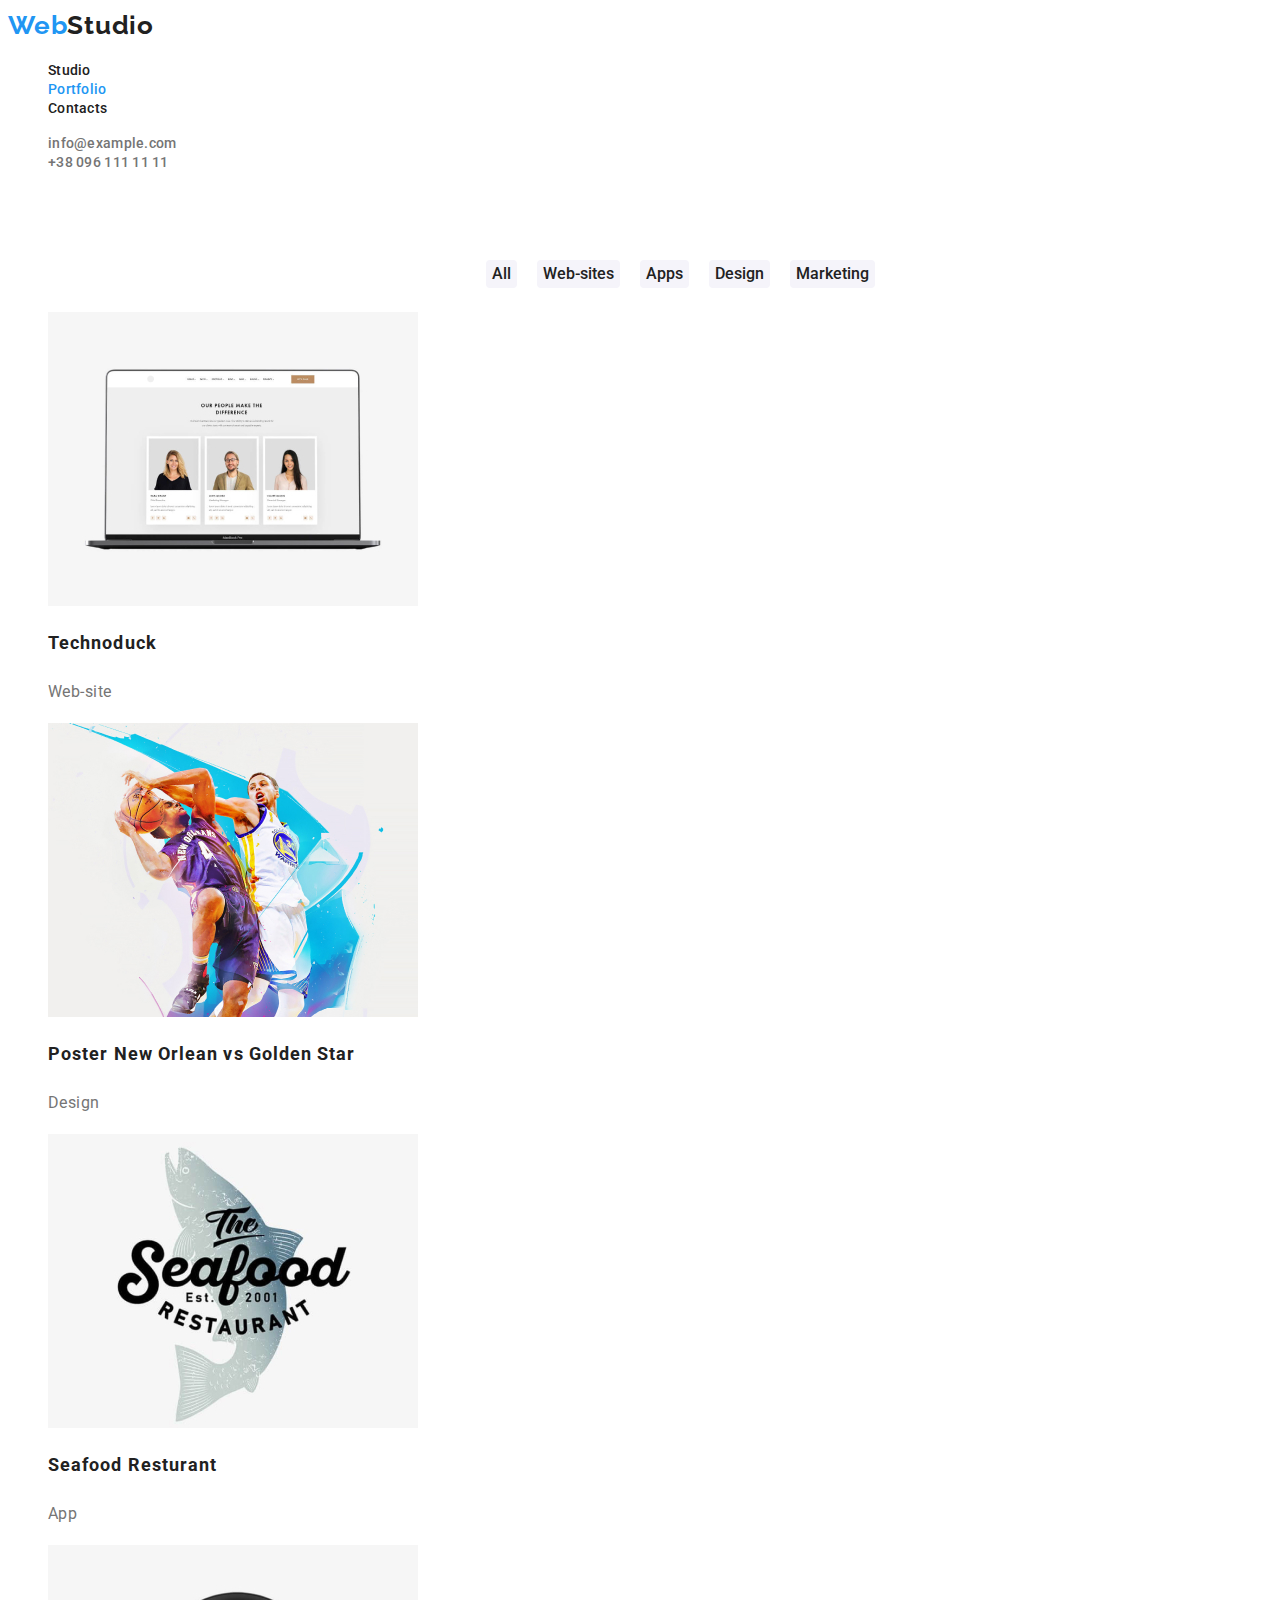
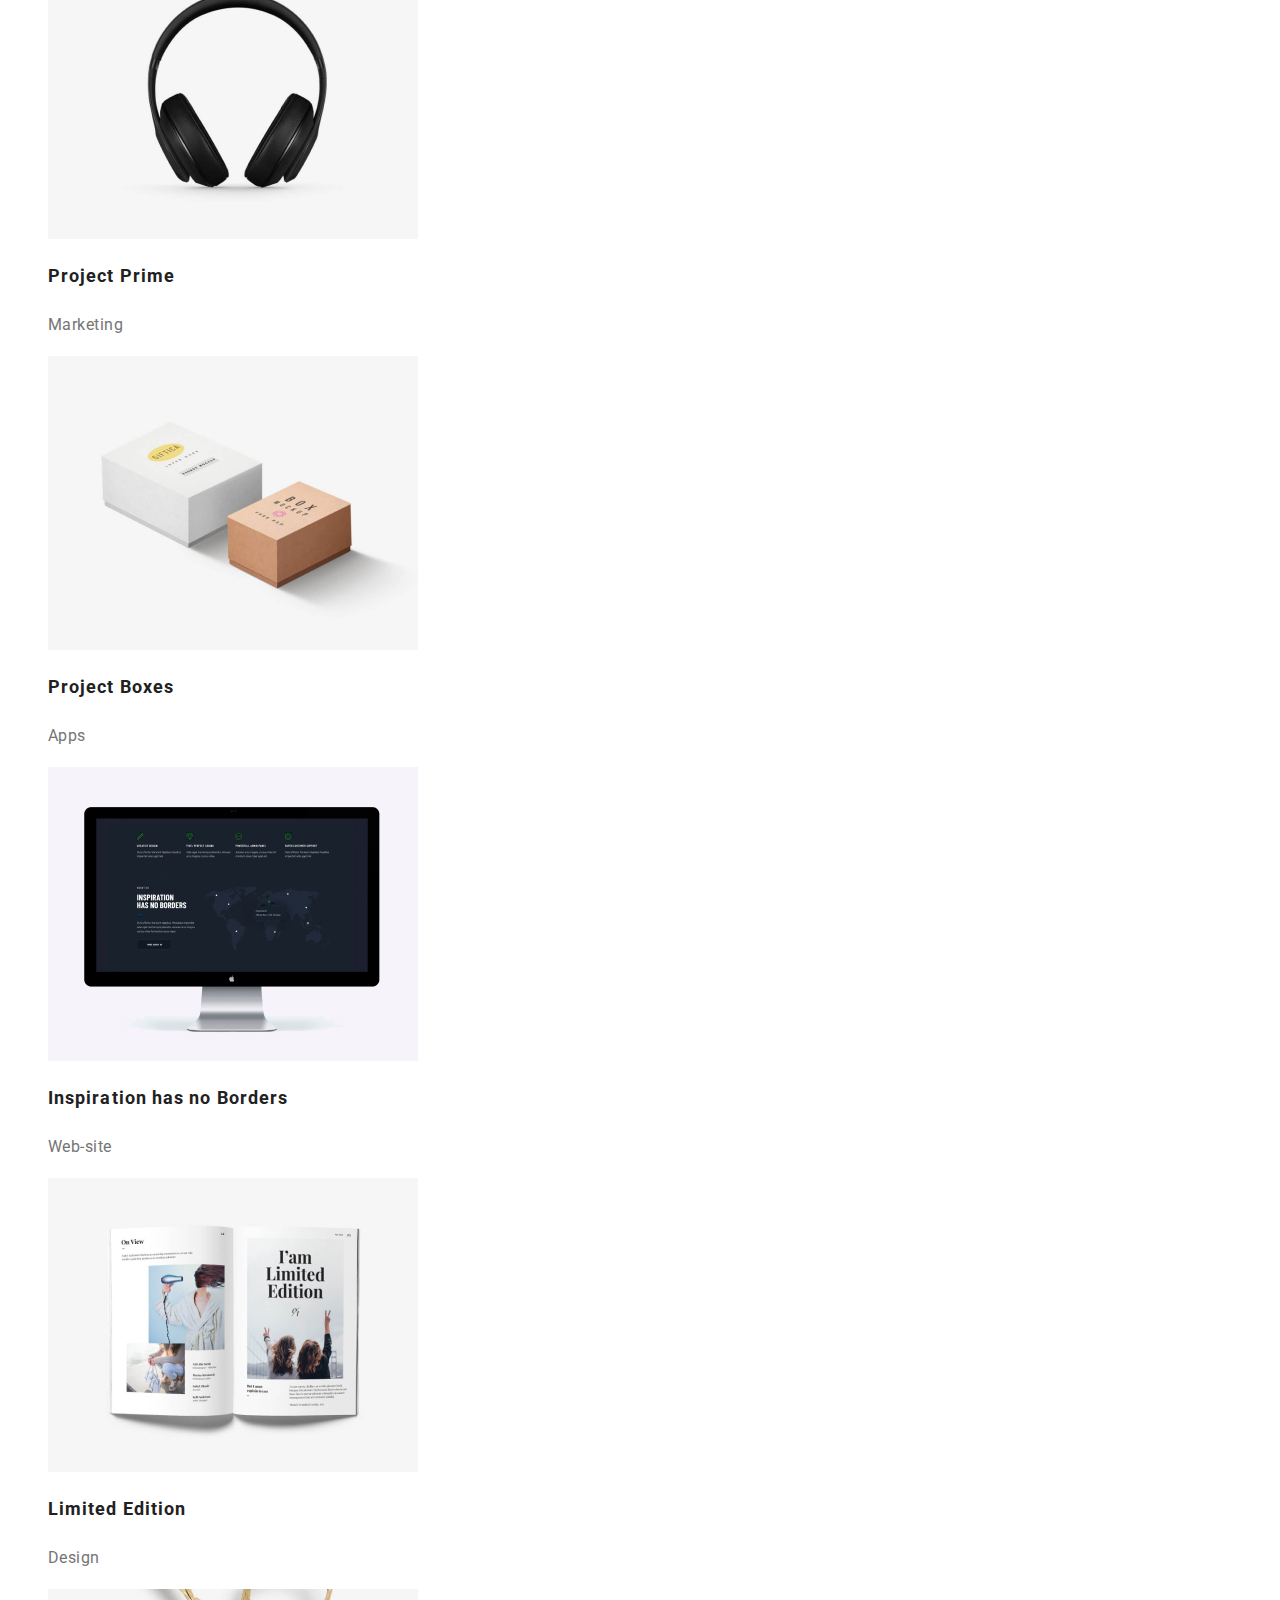
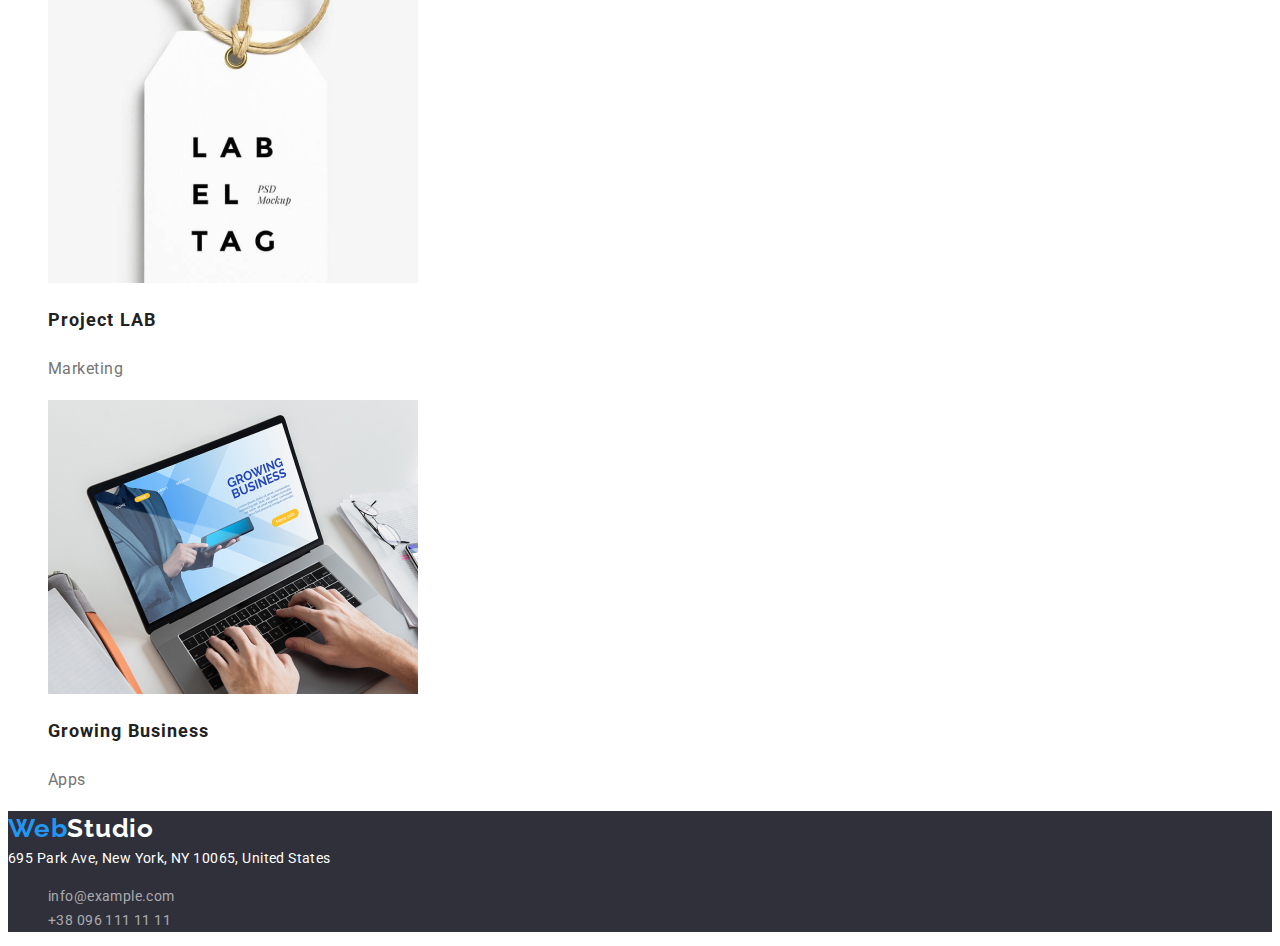
==== commit 89c0fc64: "second try" ====
--- a/portfolio.html
+++ b/portfolio.html
@@ -36,64 +36,90 @@
         <h1 class="hidden-title">Main section</h1>
         <ul class="filter list">
           <li><button class="btn secondary" type="button">All</button></li>
-          <li><button class="btn secondary" type="button">Web-sites</button></li>
+          <li>
+            <button class="btn secondary" type="button">Web-sites</button>
+          </li>
           <li><button class="btn secondary" type="button">Apps</button></li>
           <li><button class="btn secondary" type="button">Design</button></li>
-          <li><button class="btn secondary" type="button">Marketing</button></li>
+          <li>
+            <button class="btn secondary" type="button">Marketing</button>
+          </li>
         </ul>
         <ul class="content list">
           <li>
-            <img src="./images/website.jpg" alt="website" width="370" />
-            <h2 class="title">Technoduck</h2>
-            <p>Web-site</p>
+            <a href="#">
+              <img src="./images/website.jpg" alt="website" width="370" />
+              <h2 class="title">Technoduck</h2>
+              <p>Web-site</p>
+            </a>
           </li>
           <li>
-            <img src="./images/design.jpg" alt="design" width="370" />
-            <h2 class="title">Poster New Orlean vs Golden Star</h2>
-            <p>Design</p>
+            <a href="#">
+              <img src="./images/design.jpg" alt="design" width="370" />
+              <h2 class="title">Poster New Orlean vs Golden Star</h2>
+              <p>Design</p>
+            </a>
           </li>
           <li>
-            <img
-              src="./images/seafood.jpg"
-              alt="seafood resturant"
-              width="370"
-            />
-            <h2 class="title">Seafood Resturant</h2>
-            <p>App</p>
+            <a href="#">
+              <img
+                src="./images/seafood.jpg"
+                alt="seafood resturant"
+                width="370"
+              />
+              <h2 class="title">Seafood Resturant</h2>
+              <p>App</p>
+            </a>
           </li>
           <li>
-            <img src="./images/prime.jpg" alt="prime" width="370" />
-            <h2 class="title">Project Prime</h2>
-            <p>Marketing</p>
+            <a href="#">
+              <img src="./images/prime.jpg" alt="prime" width="370" />
+              <h2 class="title">Project Prime</h2>
+              <p>Marketing</p>
+            </a>
           </li>
           <li>
-            <img src="./images/boxes.jpg" alt="boxes" width="370" />
-            <h2 class="title">Project Boxes</h2>
-            <p>Apps</p>
+            <a href="#">
+              <img src="./images/boxes.jpg" alt="boxes" width="370" />
+              <h2 class="title">Project Boxes</h2>
+              <p>Apps</p>
+            </a>
           </li>
           <li>
-            <img src="./images/inspiration.jpg" alt="inspiration" width="370" />
-            <h2 class="title">Inspiration has no Borders</h2>
-            <p>Web-site</p>
+            <a href="#">
+              <img
+                src="./images/inspiration.jpg"
+                alt="inspiration"
+                width="370"
+              />
+              <h2 class="title">Inspiration has no Borders</h2>
+              <p>Web-site</p>
+            </a>
           </li>
           <li>
-            <img
-              src="./images/limitedEddition.jpg"
-              alt="lim-edition"
-              width="370"
-            />
-            <h2 class="title">Limited Edition</h2>
-            <p>Design</p>
+            <a href="#">
+              <img
+                src="./images/limitedEddition.jpg"
+                alt="lim-edition"
+                width="370"
+              />
+              <h2 class="title">Limited Edition</h2>
+              <p>Design</p>
+            </a>
           </li>
           <li>
-            <img src="./images/lab.jpg" alt="lab" width="370" />
-            <h2 class="title">Project LAB</h2>
-            <p>Marketing</p>
+            <a href="#">
+              <img src="./images/lab.jpg" alt="lab" width="370" />
+              <h2 class="title">Project LAB</h2>
+              <p>Marketing</p>
+            </a>
           </li>
           <li>
-            <img src="./images/business.jpg" alt="business" width="370" />
-            <h2 class="title">Growing Business</h2>
-            <p>Apps</p>
+            <a href="#">
+              <img src="./images/business.jpg" alt="business" width="370" />
+              <h2 class="title">Growing Business</h2>
+              <p>Apps</p>
+            </a>
           </li>
         </ul>
       </section>
--- a/css/styles.css
+++ b/css/styles.css
@@ -8,7 +8,7 @@
 }
 
 body {
-  font-family: Roboto;
+  font-family: Roboto, sans-serif;
   color: var(--primary-text-color);
   background-color: var(--bcg-white-color);
 }
@@ -68,8 +68,8 @@
   line-height: 1.17;
   letter-spacing: 0.02em;
 }
-.site-nav .link.current{
-    color:var(--accent-color);
+.site-nav .link.current {
+  color: var(--accent-color);
 }
 .site-nav .link:hover,
 .site-nav .link:focus {
@@ -215,8 +215,9 @@
   font-style: normal;
   font-weight: 500;
   font-size: 16px;
-  line-height: 16.2;
+  line-height: 1.62;
   border-radius: 4px;
+  margin: 8px;
 }
 
 .btn.secondary:hover,
